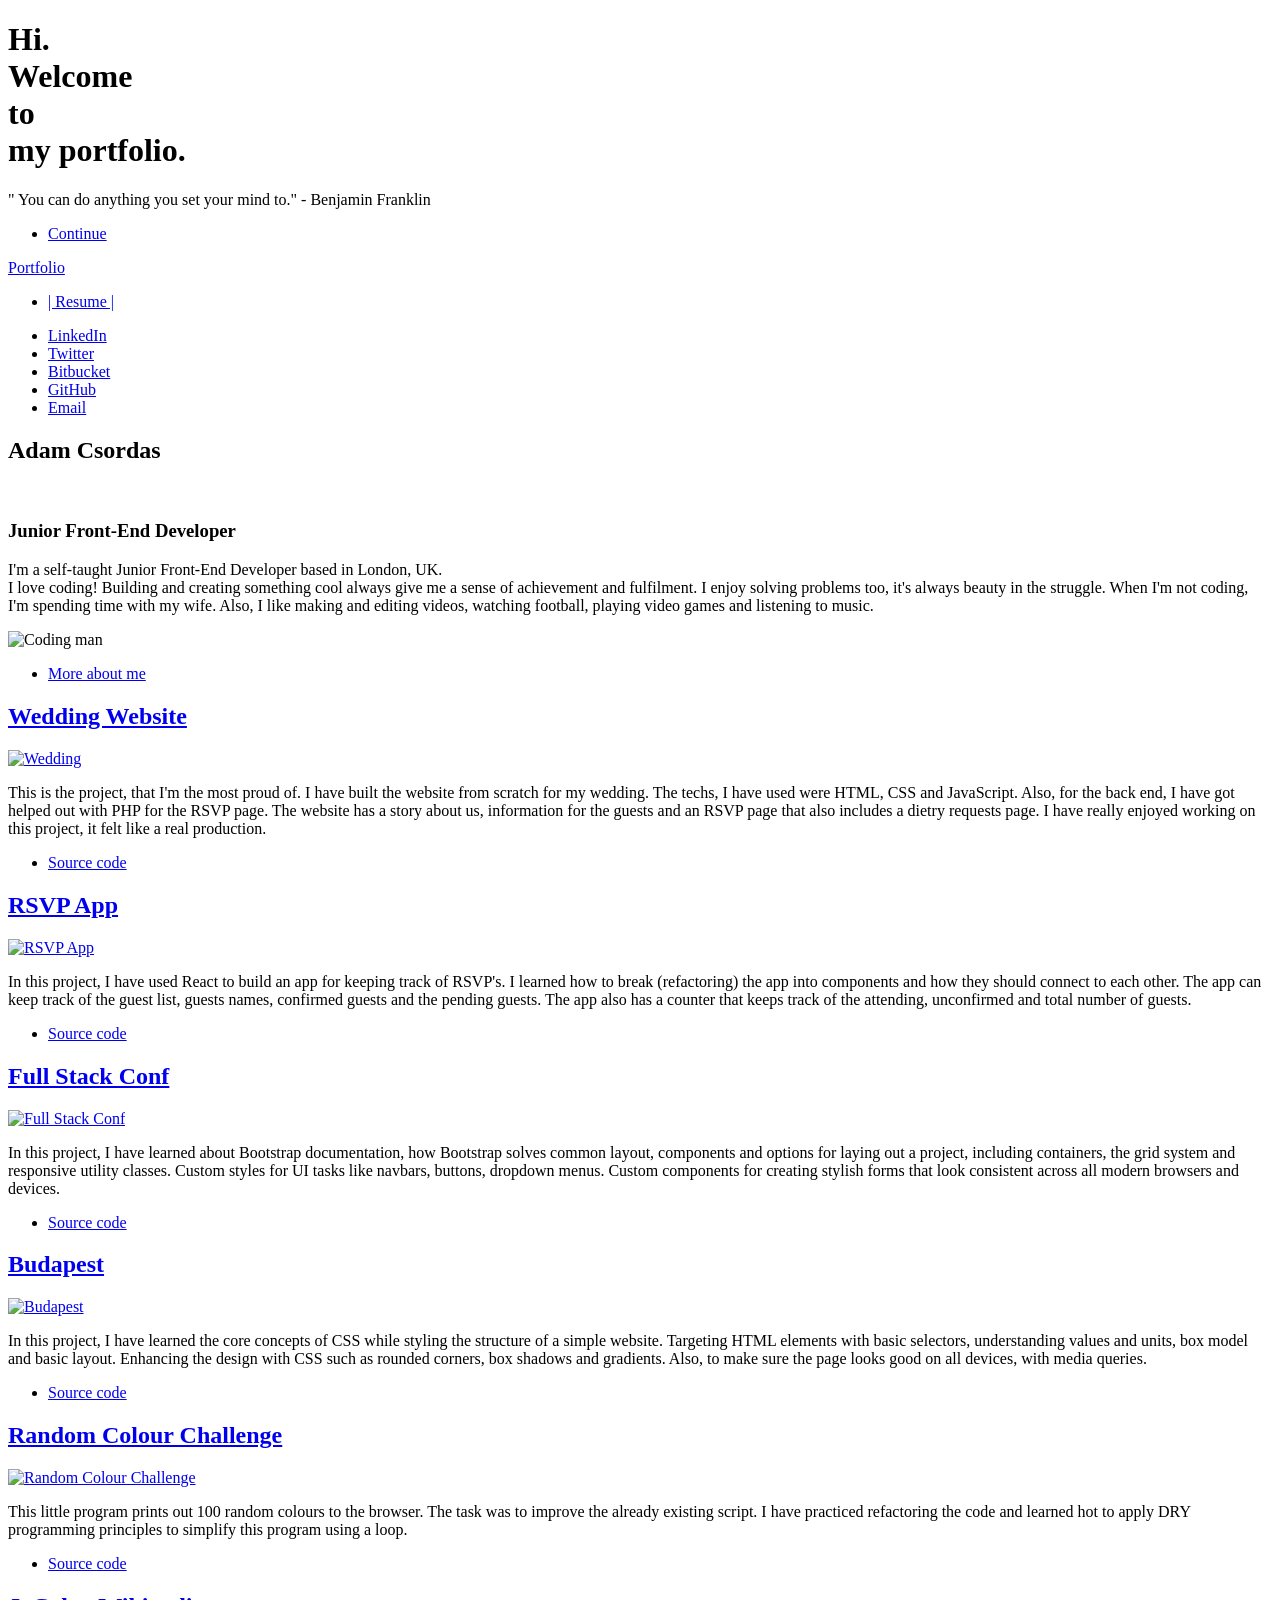
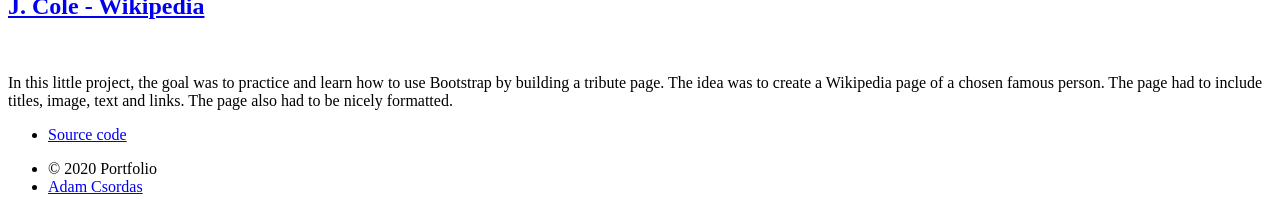
==== index.html @ e2b8212c "moving index.html from project folder to adam_portfolio" ====
<!DOCTYPE HTML>
<html>

<head>
	<title>Adam Csordas | Junior Front-End Developer</title>
	<meta charset="utf-8" />
	<meta name="viewport" content="width=device-width, initial-scale=1, user-scalable=no" />
	<link rel="stylesheet" href="assets/css/main.css" />
	<noscript>
		<link rel="stylesheet" href="assets/css/noscript.css" />
	</noscript>
</head>

<body class="is-preload">

	<!-- Wrapper -->
	<div id="wrapper" class="fade-in">

		<!-- Intro -->
		<div id="intro">
			<h1>Hi.<br>Welcome<br>to<br>my portfolio.</h1>
			<p>" You can do anything you set your mind to." - Benjamin Franklin</p>
			<ul class="actions">
				<li><a href="#header" class="button icon solid solo fa-arrow-down scrolly">Continue</a></li>
			</ul>
		</div>

		<!-- Header -->
		<header id="header">
			<a href="#major" class="logo">Portfolio</a>
		</header>

		<!-- Nav -->
		<nav id="nav">
			<ul class="links">
				<li class="active"><a href="https://drive.google.com/file/d/1hNByN18mlKdUFwlA4KWdGPTzCjH7SuzE/view?usp=sharing"
						target="_blank">| Resume |</a></li>
			</ul>
			<ul class="icons">
				<li><a href="https://www.linkedin.com/in/adam-csordas-307097142/" target="_blank"
						class="icon brands fa-linkedin"><span class="label">LinkedIn</span></a></li>
				<li><a href="https://twitter.com/AdamCsordas21" target="_blank" class="icon brands fa-twitter"><span
							class="label">Twitter</span></a></li>
				<li><a href="https://bitbucket.org/dashboard/repositories" target="_blank"
						class="icon brands fa-bitbucket"><span class="label">Bitbucket</span></a></li>
				<li><a href="https://github.com/AdamCsordas21" target="_blank" class="icon brands fa-github"><span
							class="label">GitHub</span></a></li>
				<li><a href="mailto:adamcsordas@hotmail.com" class="icon far fa-envelope"><span class="label">Email</span></a>
				</li>
			</ul>
		</nav>

		<!-- Main -->
		<div id="main">

			<!-- Featured Post -->
			<article class="post featured">
				<header id="major" class="major">
					<h2>Adam Csordas</h2><br />
					<h3>Junior Front-End Developer</h3>
					<p>I'm a self-taught Junior Front-End Developer based in London, UK.<br /> I love coding! Building and
						creating something cool always give me a sense of achievement
						and fulfilment. I enjoy solving problems too, it's always beauty in the struggle. When I'm not coding, I'm
						spending time with my wife.
						Also, I like making and editing videos, watching football, playing video games and listening to music.</p>
				</header>
				<img src="images/codingMan.jpeg" alt="Coding man" class="image main" /></a>
				<ul class="actions special">
					<li><a href="https://www.linkedin.com/in/adam-csordas-307097142/" target="_blank" class="button large">More
							about me</a></li>
				</ul>
			</article>

			<!-- Posts -->
			<section class="posts">
				<article>
					<header>
						<h2><a href="http://nelaandadam.com/index.html" target="_blank">Wedding Website</a></h2>
					</header>
					<a href="http://nelaandadam.com/index.html" target="_blank" class="image fit"><img src="images/wedding.jpg"
							alt="Wedding" /></a>
					<p>This is the project, that I'm the most proud of. I have built the website from scratch for my wedding. The
						techs, I have used were HTML, CSS and JavaScript. Also,
						for the back end, I have got helped out with PHP for the RSVP page. The website has a story about us,
						information for the guests and an RSVP page that also
						includes a dietry requests page. I have really enjoyed working on this project, it felt like a real
						production.
					</p>
					<ul class="actions special">
						<li><a href="https://bitbucket.org/AdamCsordas21/thewedding/src/master/" target="_blank"
								class="button">Source code</a></li>
					</ul>
				</article>
				<article>
					<header>
						<h2><a href="https://github.com/AdamCsordas21/RSVP" target="_blank">RSVP App</a></h2>
					</header>
					<a href="https://github.com/AdamCsordas21/RSVP" target="_blank" class="image fit"><img src="images/RSVP.jpg" alt="RSVP App" /></a>
					<p>In this project, I have used React to build an app for keeping track of RSVP's. I learned how to break
						(refactoring) the app into components and how
						they should connect to each other. The app can keep track of the guest list, guests names, confirmed guests
						and the pending guests.
						The app also has a counter that keeps track of the attending, unconfirmed and total number of guests.</p>
					<ul class="actions special">
						<li><a href="https://github.com/AdamCsordas21/RSVP" target="_blank" class="button">Source code</a></li>
					</ul>
				</article>
				<article>
					<header>
						<h2><a href="https://adamcsordas21.github.io/Full-Stack-Conf/" target="_blank">Full Stack Conf</a></h2>
					</header>
					<a href="https://adamcsordas21.github.io/Full-Stack-Conf/" target="_blank" class="image fit"><img
							src="images/FullStackConf.jpg" alt="Full Stack Conf" /></a>
					<p>In this project, I have learned about Bootstrap documentation, how Bootstrap solves common layout,
						components and options for laying out a project,
						including containers, the grid system and responsive utility classes. Custom styles for UI tasks like
						navbars, buttons, dropdown menus. Custom components
						for creating stylish forms that look consistent across all modern browsers and devices.</p>
					<ul class="actions special">
						<li><a href="https://github.com/AdamCsordas21/Full-Stack-Conf" target="_blank" class="button">Source
								code</a></li>
					</ul>
				</article>
				<article>
					<header>
						<h2><a href="https://adamcsordas21.github.io/Budapest/" target="_blank">Budapest</a></h2>
					</header>
					<a href="https://adamcsordas21.github.io/Budapest/" target="_blank" class="image fit"><img
							src="images/Budapest.jpg" alt="Budapest" /></a>
					<p>In this project, I have learned the core concepts of CSS while styling the structure of a simple website.
						Targeting HTML elements with basic selectors,
						understanding values and units, box model and basic layout. Enhancing the design with CSS such as rounded
						corners, box shadows and gradients. Also, to make
						sure the page looks good on all devices, with media queries.
					</p>
					<ul class="actions special">
						<li><a href="https://github.com/AdamCsordas21/Budapest" target="_blank" class="button">Source code</a></li>
					</ul>
				</article>
				<article>
					<header>
						<h2><a href="https://adamcsordas21.github.io/Random-Colour-Challenge/" target="_blank">Random Colour
								Challenge</a></h2>
					</header>
					<a href="https://adamcsordas21.github.io/Random-Colour-Challenge/" target="_blank" class="image fit"><img
							src="images/RandomColour.jpg" alt="Random Colour Challenge" /></a>
					<p>This little program prints out 100 random colours to the browser. The task was to improve the already
						existing script. I have practiced refactoring the code
						and learned hot to apply DRY programming principles to simplify this program using a loop.</p>
					<ul class="actions special">
						<li><a href="https://github.com/AdamCsordas21/Random-Colour-Challenge" target="_blank" class="button">Source
								code</a></li>
					</ul>
				</article>
				<article>
					<header>
						<h2><a href="https://adamcsordas21.github.io/JCole/" target="_blank">J. Cole - Wikipedia</a></h2>
					</header>
					<a href="https://adamcsordas21.github.io/JCole/" target="_blank" class="image fit"><img src="images/JCole.jpg"
							alt="" /></a>
					<p>In this little project, the goal was to practice and learn how to use Bootstrap by building a tribute page.
						The idea was to create a Wikipedia page of a chosen famous person. The page
						had to include titles, image, text and links. The page also had to be nicely formatted.</p>
					<ul class="actions special">
						<li><a href="https://github.com/AdamCsordas21/JCole" target="_blank" class="button">Source code</a></li>
					</ul>
				</article>
			</section>
		</div>

		<!-- Copyright -->
		<div id="copyright">
			<ul>
				<li>&copy; 2020 Portfolio</li>
				<li><a href="https://www.linkedin.com/in/adam-csordas-307097142/" target="_blank">Adam Csordas</a></li>
			</ul>
		</div>
	</div>

	<!-- Scripts -->
	<script src="assets/js/jquery.min.js"></script>
	<script src="assets/js/jquery.scrollex.min.js"></script>
	<script src="assets/js/jquery.scrolly.min.js"></script>
	<script src="assets/js/browser.min.js"></script>
	<script src="assets/js/breakpoints.min.js"></script>
	<script src="assets/js/util.js"></script>
	<script src="assets/js/main.js"></script>
</body>

</html>
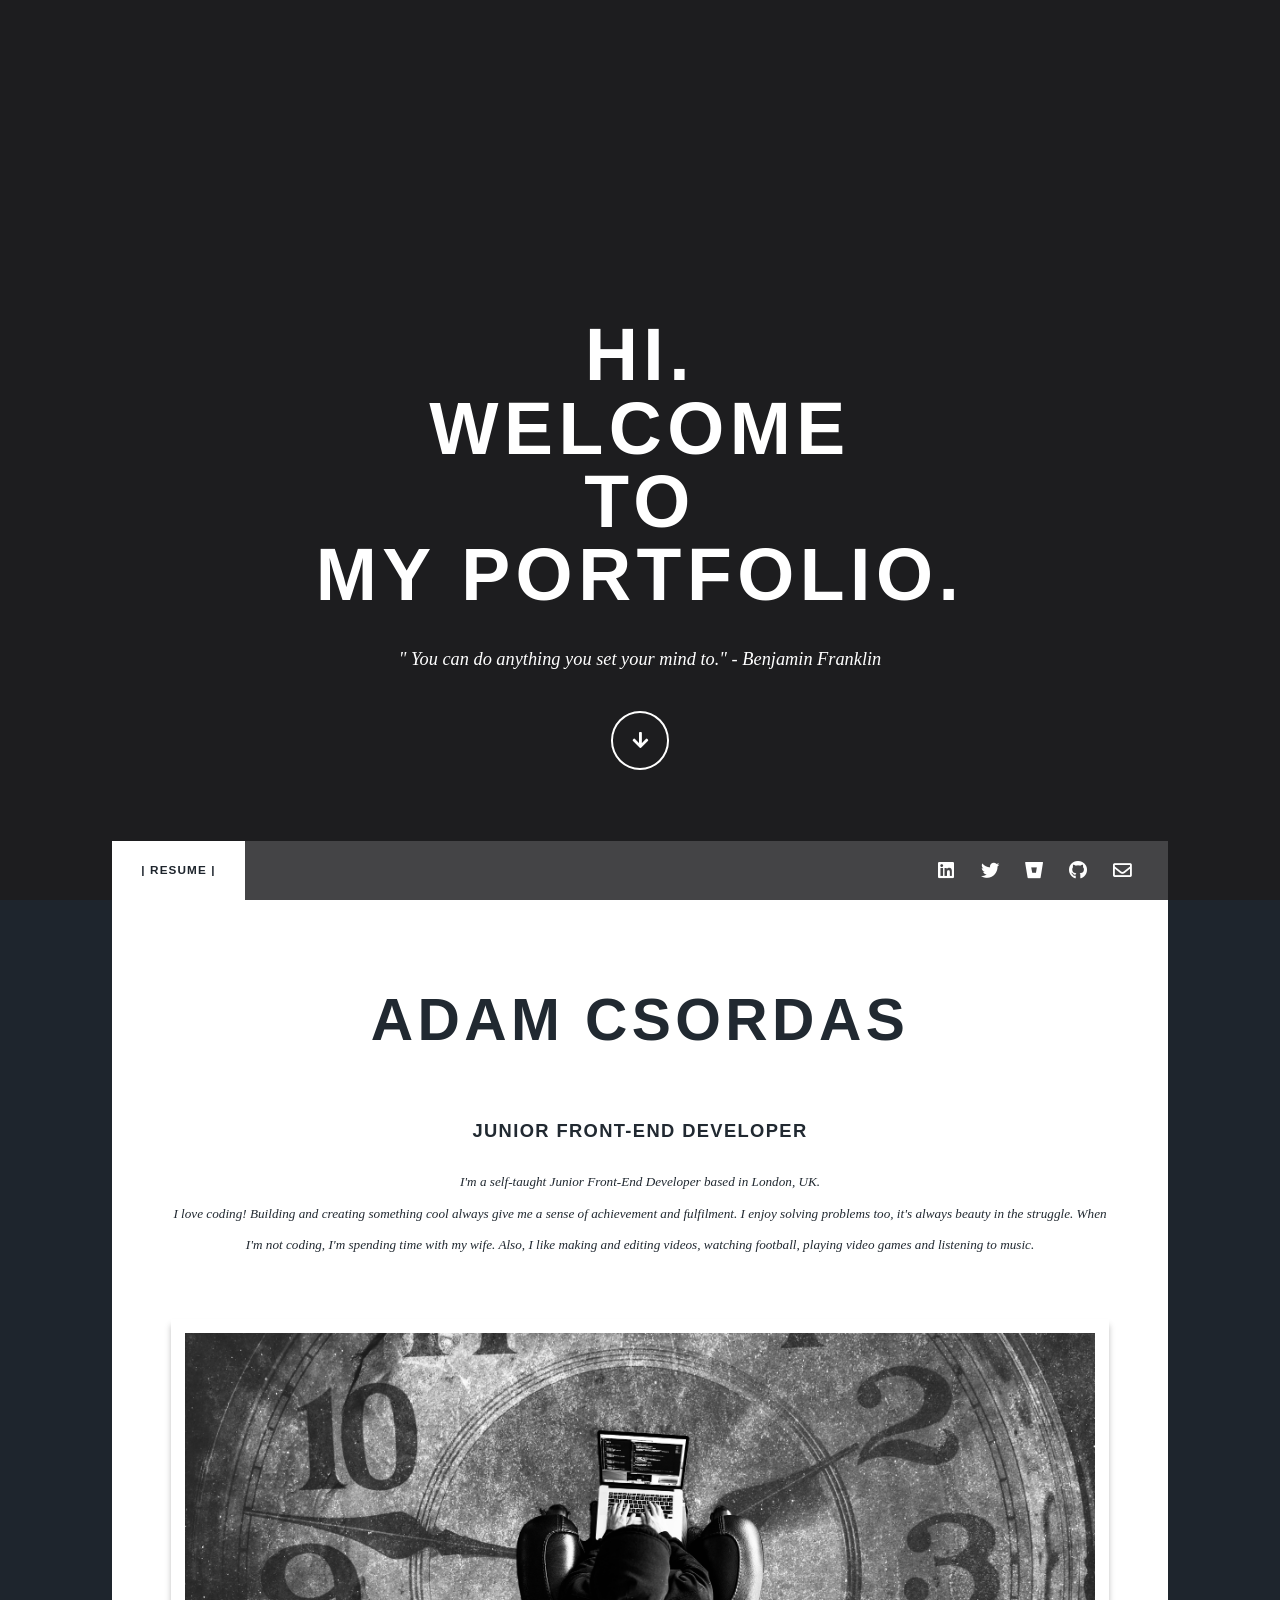
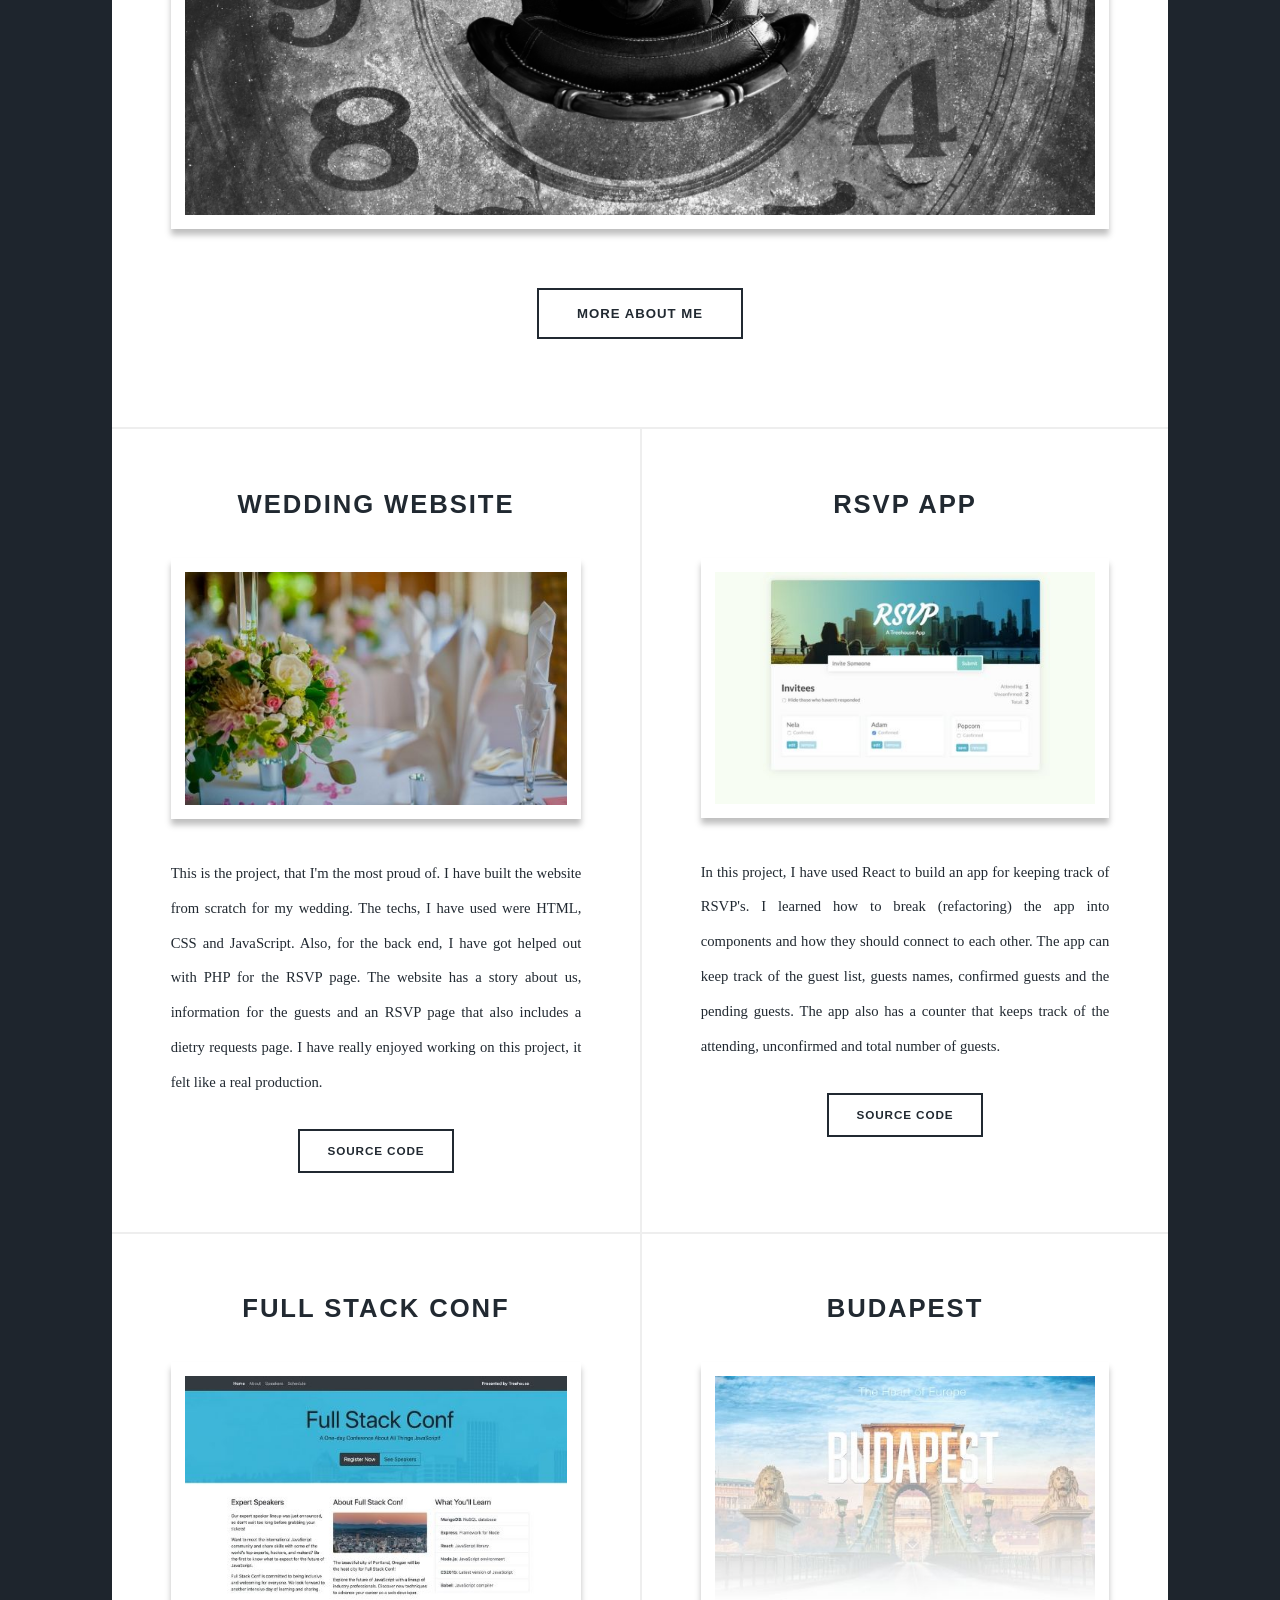
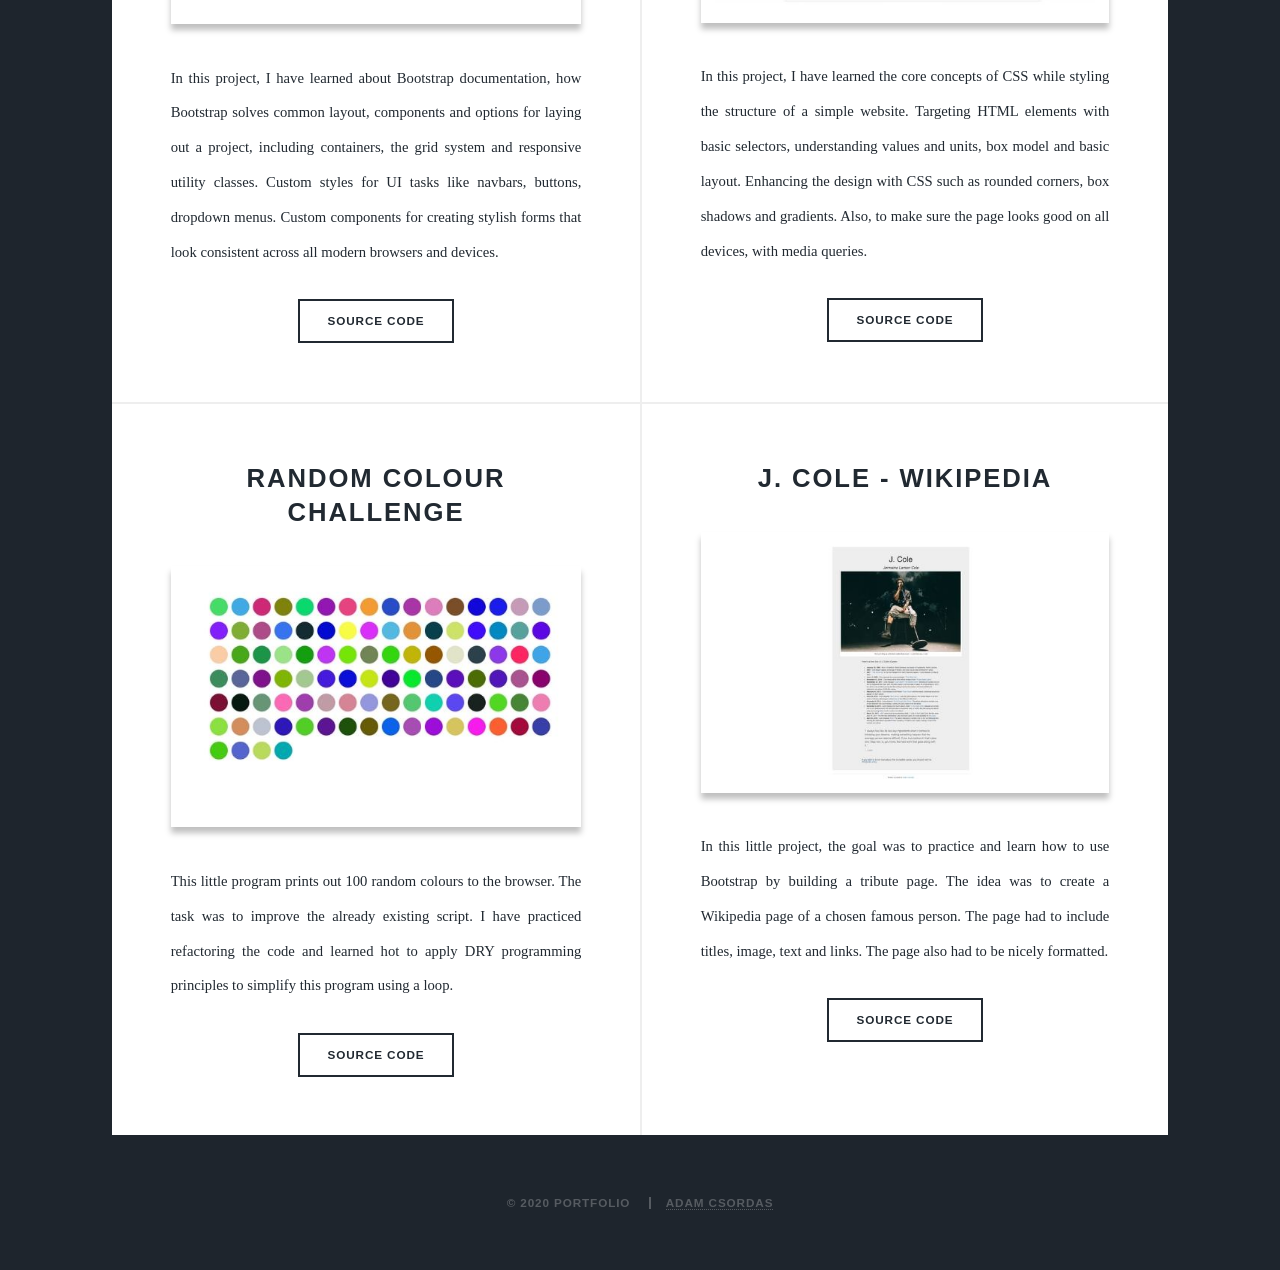
==== commit 8e0b4e24: "making changes to css, srcip and img src's" ====
--- a/index.html
+++ b/index.html
@@ -5,9 +5,9 @@
 	<title>Adam Csordas | Junior Front-End Developer</title>
 	<meta charset="utf-8" />
 	<meta name="viewport" content="width=device-width, initial-scale=1, user-scalable=no" />
-	<link rel="stylesheet" href="assets/css/main.css" />
+	<link rel="stylesheet" href="project/assets/css/main.css" />
 	<noscript>
-		<link rel="stylesheet" href="assets/css/noscript.css" />
+		<link rel="stylesheet" href="project/assets/css/noscript.css" />
 	</noscript>
 </head>
 
@@ -64,7 +64,7 @@
 						spending time with my wife.
 						Also, I like making and editing videos, watching football, playing video games and listening to music.</p>
 				</header>
-				<img src="images/codingMan.jpeg" alt="Coding man" class="image main" /></a>
+				<img src="project/images/codingMan.jpeg" alt="Coding man" class="image main" /></a>
 				<ul class="actions special">
 					<li><a href="https://www.linkedin.com/in/adam-csordas-307097142/" target="_blank" class="button large">More
 							about me</a></li>
@@ -77,7 +77,7 @@
 					<header>
 						<h2><a href="http://nelaandadam.com/index.html" target="_blank">Wedding Website</a></h2>
 					</header>
-					<a href="http://nelaandadam.com/index.html" target="_blank" class="image fit"><img src="images/wedding.jpg"
+					<a href="http://nelaandadam.com/index.html" target="_blank" class="image fit"><img src="project/images/wedding.jpg"
 							alt="Wedding" /></a>
 					<p>This is the project, that I'm the most proud of. I have built the website from scratch for my wedding. The
 						techs, I have used were HTML, CSS and JavaScript. Also,
@@ -95,7 +95,7 @@
 					<header>
 						<h2><a href="https://github.com/AdamCsordas21/RSVP" target="_blank">RSVP App</a></h2>
 					</header>
-					<a href="https://github.com/AdamCsordas21/RSVP" target="_blank" class="image fit"><img src="images/RSVP.jpg" alt="RSVP App" /></a>
+					<a href="https://github.com/AdamCsordas21/RSVP" target="_blank" class="image fit"><img src="project/images/RSVP.jpg" alt="RSVP App" /></a>
 					<p>In this project, I have used React to build an app for keeping track of RSVP's. I learned how to break
 						(refactoring) the app into components and how
 						they should connect to each other. The app can keep track of the guest list, guests names, confirmed guests
@@ -110,7 +110,7 @@
 						<h2><a href="https://adamcsordas21.github.io/Full-Stack-Conf/" target="_blank">Full Stack Conf</a></h2>
 					</header>
 					<a href="https://adamcsordas21.github.io/Full-Stack-Conf/" target="_blank" class="image fit"><img
-							src="images/FullStackConf.jpg" alt="Full Stack Conf" /></a>
+							src="project/images/FullStackConf.jpg" alt="Full Stack Conf" /></a>
 					<p>In this project, I have learned about Bootstrap documentation, how Bootstrap solves common layout,
 						components and options for laying out a project,
 						including containers, the grid system and responsive utility classes. Custom styles for UI tasks like
@@ -126,7 +126,7 @@
 						<h2><a href="https://adamcsordas21.github.io/Budapest/" target="_blank">Budapest</a></h2>
 					</header>
 					<a href="https://adamcsordas21.github.io/Budapest/" target="_blank" class="image fit"><img
-							src="images/Budapest.jpg" alt="Budapest" /></a>
+							src="project/images/Budapest.jpg" alt="Budapest" /></a>
 					<p>In this project, I have learned the core concepts of CSS while styling the structure of a simple website.
 						Targeting HTML elements with basic selectors,
 						understanding values and units, box model and basic layout. Enhancing the design with CSS such as rounded
@@ -143,7 +143,7 @@
 								Challenge</a></h2>
 					</header>
 					<a href="https://adamcsordas21.github.io/Random-Colour-Challenge/" target="_blank" class="image fit"><img
-							src="images/RandomColour.jpg" alt="Random Colour Challenge" /></a>
+							src="project/images/RandomColour.jpg" alt="Random Colour Challenge" /></a>
 					<p>This little program prints out 100 random colours to the browser. The task was to improve the already
 						existing script. I have practiced refactoring the code
 						and learned hot to apply DRY programming principles to simplify this program using a loop.</p>
@@ -156,8 +156,8 @@
 					<header>
 						<h2><a href="https://adamcsordas21.github.io/JCole/" target="_blank">J. Cole - Wikipedia</a></h2>
 					</header>
-					<a href="https://adamcsordas21.github.io/JCole/" target="_blank" class="image fit"><img src="images/JCole.jpg"
-							alt="" /></a>
+					<a href="https://adamcsordas21.github.io/JCole/" target="_blank" class="image fit"><img src="project/images/JCole.jpg"
+							alt="J Cole" /></a>
 					<p>In this little project, the goal was to practice and learn how to use Bootstrap by building a tribute page.
 						The idea was to create a Wikipedia page of a chosen famous person. The page
 						had to include titles, image, text and links. The page also had to be nicely formatted.</p>
@@ -178,13 +178,13 @@
 	</div>
 
 	<!-- Scripts -->
-	<script src="assets/js/jquery.min.js"></script>
-	<script src="assets/js/jquery.scrollex.min.js"></script>
-	<script src="assets/js/jquery.scrolly.min.js"></script>
-	<script src="assets/js/browser.min.js"></script>
-	<script src="assets/js/breakpoints.min.js"></script>
-	<script src="assets/js/util.js"></script>
-	<script src="assets/js/main.js"></script>
+	<script src="project/assets/js/jquery.min.js"></script>
+	<script src="project/assets/js/jquery.scrollex.min.js"></script>
+	<script src="project/assets/js/jquery.scrolly.min.js"></script>
+	<script src="project/assets/js/browser.min.js"></script>
+	<script src="project/assets/js/breakpoints.min.js"></script>
+	<script src="project/assets/js/util.js"></script>
+	<script src="project/assets/js/main.js"></script>
 </body>
 
 </html>
--- a/project/assets/css/main.css
+++ b/project/assets/css/main.css
@@ -0,0 +1,4684 @@
+@import url(fontawesome-all.min.css);
+@import url("https://fonts.googleapis.com/css?family=Merriweather:300,700,300italic,700italic|Source+Sans+Pro:900");
+
+html, body, div, span, applet, object,
+iframe, h1, h2, h3, h4, h5, h6, p, blockquote,
+pre, a, abbr, acronym, address, big, cite,
+code, del, dfn, em, img, ins, kbd, q, s, samp,
+small, strike, strong, sub, sup, tt, var, b,
+u, i, center, dl, dt, dd, ol, ul, li, fieldset,
+form, label, legend, table, caption, tbody,
+tfoot, thead, tr, th, td, article, aside,
+canvas, details, embed, figure, figcaption,
+footer, header, hgroup, menu, nav, output, ruby,
+section, summary, time, mark, audio, video {
+	margin: 0;
+	padding: 0;
+	border: 0;
+	font-size: 100%;
+	font: inherit;
+	vertical-align: baseline;}
+
+article, aside, details, figcaption, figure,
+footer, header, hgroup, menu, nav, section {
+	display: block;}
+
+body {
+	line-height: 1;
+}
+
+ol, ul {
+	list-style: none;
+}
+
+blockquote, q {
+	quotes: none;
+}
+
+	blockquote:before, blockquote:after, q:before, q:after {
+		content: '';
+		content: none;
+	}
+
+table {
+	border-collapse: collapse;
+	border-spacing: 0;
+}
+
+body {
+	-webkit-text-size-adjust: none;
+}
+
+mark {
+	background-color: transparent;
+	color: inherit;
+}
+
+input::-moz-focus-inner {
+	border: 0;
+	padding: 0;
+}
+
+input, select, textarea {
+	-moz-appearance: none;
+	-webkit-appearance: none;
+	-ms-appearance: none;
+	appearance: none;
+}
+
+/* Basic */
+
+	@-ms-viewport {
+		width: device-width;
+	}
+
+	body {
+		-ms-overflow-style: scrollbar;
+	}
+
+	@media screen and (max-width: 480px) {
+
+		html, body {
+			min-width: 320px;
+		}
+
+	}
+
+	html {
+		box-sizing: border-box;
+	}
+
+	*, *:before, *:after {
+		box-sizing: inherit;
+	}
+
+	body {
+		background-color: #1e252d;
+	}
+
+		body.is-preload *, body.is-preload *:before, body.is-preload *:after {
+			-moz-animation: none !important;
+			-webkit-animation: none !important;
+			-ms-animation: none !important;
+			animation: none !important;
+			-moz-transition: none !important;
+			-webkit-transition: none !important;
+			-ms-transition: none !important;
+			transition: none !important;
+		}
+
+/* Type */
+
+	html {
+		font-size: 16pt;
+	}
+
+		@media screen and (max-width: 1680px) {
+
+			html {
+				font-size: 12pt;
+			}
+
+		}
+
+		@media screen and (max-width: 1280px) {
+
+			html {
+				font-size: 11pt;
+			}
+
+		}
+
+		@media screen and (max-width: 360px) {
+
+			html {
+				font-size: 10pt;
+			}
+
+		}
+
+	body {
+		color: #212931;
+	}
+
+	body, input, select, textarea {
+		font-family: "Merriweather", Georgia, serif;
+		font-weight: 300;
+		font-size: 1rem;
+		line-height: 2.375;
+	}
+
+	a {
+		-moz-transition: color 0.2s ease-in-out, background-color 0.2s ease-in-out, border-color 0.2s ease-in-out, box-shadow 0.2s ease-in-out;
+		-webkit-transition: color 0.2s ease-in-out, background-color 0.2s ease-in-out, border-color 0.2s ease-in-out, box-shadow 0.2s ease-in-out;
+		-ms-transition: color 0.2s ease-in-out, background-color 0.2s ease-in-out, border-color 0.2s ease-in-out, box-shadow 0.2s ease-in-out;
+		transition: color 0.2s ease-in-out, background-color 0.2s ease-in-out, border-color 0.2s ease-in-out, box-shadow 0.2s ease-in-out;
+		border-bottom: dotted 1px;
+		text-decoration: none;
+	}
+
+		a:hover {
+			border-bottom-color: transparent;
+		}
+
+	strong, b {
+		font-weight: 600;
+	}
+
+	em, i {
+		font-style: italic;
+	}
+
+	p {
+		font-family: Georgia, 'Times New Roman', Times, serif;
+		text-align: justify;
+		margin: 0 0 2rem 0;
+	}
+
+	h1, h2, h3, h4, h5, h6 {
+		font-family: "Source Sans Pro", Helvetica, sans-serif;
+		font-weight: 900;
+		line-height: 1.5;
+		letter-spacing: 0.075em;
+		text-transform: uppercase;
+		margin: 0 0 1rem 0;
+	}
+
+		h1 a, h2 a, h3 a, h4 a, h5 a, h6 a {
+			border-bottom: 0;
+			color: inherit;
+			text-decoration: none;
+		}
+
+	h1 {
+		font-size: 4rem;
+		line-height: 1.1;
+		margin: 0 0 2rem 0;
+	}
+
+	h2 {
+		font-size: 1.75rem;
+		line-height: 1.3;
+		margin: 0 0 1.5rem 0;
+	}
+
+	h3 {
+		font-size: 1.25rem;
+		margin: 0 0 1.5rem 0;
+	}
+
+	h4 {
+		font-size: 1rem;
+	}
+
+	h5 {
+		font-size: 0.9rem;
+	}
+
+	h6 {
+		font-size: 0.8rem;
+	}
+
+	sub {
+		font-size: 0.8rem;
+		position: relative;
+		top: 0.5rem;
+	}
+
+	sup {
+		font-size: 0.8rem;
+		position: relative;
+		top: -0.5rem;
+	}
+
+	blockquote {
+		border-left: solid 4px;
+		font-style: italic;
+		margin: 0 0 2rem 0;
+		padding: 0.5rem 0 0.5rem 2rem;
+	}
+
+	code {
+		border: solid 2px;
+		font-family: "Courier New", monospace;
+		font-size: 0.9rem;
+		margin: 0 0.25rem;
+		padding: 0.25rem 0.65rem;
+	}
+
+	pre {
+		-webkit-overflow-scrolling: touch;
+		font-family: "Courier New", monospace;
+		font-size: 0.9rem;
+		margin: 0 0 2rem 0;
+	}
+
+		pre code {
+			display: block;
+			line-height: 1.75;
+			padding: 1rem 1.5rem;
+			overflow-x: auto;
+		}
+
+	hr {
+		border: 0;
+		border-bottom: solid 2px;
+		margin: 3rem 0;
+	}
+
+		hr.major {
+			margin: 5rem 0;
+		}
+
+	.align-left {
+		text-align: left;
+	}
+
+	.align-center {
+		text-align: center;
+	}
+
+	.align-right {
+		text-align: right;
+	}
+
+	input, select, textarea {
+		color: #212931;
+	}
+
+	a {
+		color: #212931;
+		border-bottom-color: rgba(33, 41, 49, 0.5);
+	}
+
+		a:hover {
+			border-bottom-color: transparent;
+			color: #18bfef !important;
+		}
+
+	strong, b {
+		color: #212931;
+	}
+
+	h1, h2, h3, h4, h5, h6 {
+		color: #212931;
+	}
+
+	blockquote {
+		border-left-color: #eeeeee;
+	}
+
+	code {
+		background: rgba(220, 220, 220, 0.25);
+		border-color: #eeeeee;
+	}
+
+	hr {
+		border-bottom-color: #eeeeee;
+	}
+
+/* Row */
+
+	.row {
+		display: flex;
+		flex-wrap: wrap;
+		box-sizing: border-box;
+		align-items: stretch;
+	}
+
+		.row > * {
+			box-sizing: border-box;
+		}
+
+		.row.gtr-uniform > * > :last-child {
+			margin-bottom: 0;
+		}
+
+		.row.aln-left {
+			justify-content: flex-start;
+		}
+
+		.row.aln-center {
+			justify-content: center;
+		}
+
+		.row.aln-right {
+			justify-content: flex-end;
+		}
+
+		.row.aln-top {
+			align-items: flex-start;
+		}
+
+		.row.aln-middle {
+			align-items: center;
+		}
+
+		.row.aln-bottom {
+			align-items: flex-end;
+		}
+
+		.row > .imp {
+			order: -1;
+		}
+
+		.row > .col-1 {
+			width: 8.33333%;
+		}
+
+		.row > .off-1 {
+			margin-left: 8.33333%;
+		}
+
+		.row > .col-2 {
+			width: 16.66667%;
+		}
+
+		.row > .off-2 {
+			margin-left: 16.66667%;
+		}
+
+		.row > .col-3 {
+			width: 25%;
+		}
+
+		.row > .off-3 {
+			margin-left: 25%;
+		}
+
+		.row > .col-4 {
+			width: 33.33333%;
+		}
+
+		.row > .off-4 {
+			margin-left: 33.33333%;
+		}
+
+		.row > .col-5 {
+			width: 41.66667%;
+		}
+
+		.row > .off-5 {
+			margin-left: 41.66667%;
+		}
+
+		.row > .col-6 {
+			width: 50%;
+		}
+
+		.row > .off-6 {
+			margin-left: 50%;
+		}
+
+		.row > .col-7 {
+			width: 58.33333%;
+		}
+
+		.row > .off-7 {
+			margin-left: 58.33333%;
+		}
+
+		.row > .col-8 {
+			width: 66.66667%;
+		}
+
+		.row > .off-8 {
+			margin-left: 66.66667%;
+		}
+
+		.row > .col-9 {
+			width: 75%;
+		}
+
+		.row > .off-9 {
+			margin-left: 75%;
+		}
+
+		.row > .col-10 {
+			width: 83.33333%;
+		}
+
+		.row > .off-10 {
+			margin-left: 83.33333%;
+		}
+
+		.row > .col-11 {
+			width: 91.66667%;
+		}
+
+		.row > .off-11 {
+			margin-left: 91.66667%;
+		}
+
+		.row > .col-12 {
+			width: 100%;
+		}
+
+		.row > .off-12 {
+			margin-left: 100%;
+		}
+
+		.row.gtr-0 {
+			margin-top: 0;
+			margin-left: 0rem;
+		}
+
+			.row.gtr-0 > * {
+				padding: 0 0 0 0rem;
+			}
+
+			.row.gtr-0.gtr-uniform {
+				margin-top: 0rem;
+			}
+
+				.row.gtr-0.gtr-uniform > * {
+					padding-top: 0rem;
+				}
+
+		.row.gtr-25 {
+			margin-top: 0;
+			margin-left: -0.375rem;
+		}
+
+			.row.gtr-25 > * {
+				padding: 0 0 0 0.375rem;
+			}
+
+			.row.gtr-25.gtr-uniform {
+				margin-top: -0.375rem;
+			}
+
+				.row.gtr-25.gtr-uniform > * {
+					padding-top: 0.375rem;
+				}
+
+		.row.gtr-50 {
+			margin-top: 0;
+			margin-left: -0.75rem;
+		}
+
+			.row.gtr-50 > * {
+				padding: 0 0 0 0.75rem;
+			}
+
+			.row.gtr-50.gtr-uniform {
+				margin-top: -0.75rem;
+			}
+
+				.row.gtr-50.gtr-uniform > * {
+					padding-top: 0.75rem;
+				}
+
+		.row {
+			margin-top: 0;
+			margin-left: -1.5rem;
+		}
+
+			.row > * {
+				padding: 0 0 0 1.5rem;
+			}
+
+			.row.gtr-uniform {
+				margin-top: -1.5rem;
+			}
+
+				.row.gtr-uniform > * {
+					padding-top: 1.5rem;
+				}
+
+		.row.gtr-150 {
+			margin-top: 0;
+			margin-left: -2.25rem;
+		}
+
+			.row.gtr-150 > * {
+				padding: 0 0 0 2.25rem;
+			}
+
+			.row.gtr-150.gtr-uniform {
+				margin-top: -2.25rem;
+			}
+
+				.row.gtr-150.gtr-uniform > * {
+					padding-top: 2.25rem;
+				}
+
+		.row.gtr-200 {
+			margin-top: 0;
+			margin-left: -3rem;
+		}
+
+			.row.gtr-200 > * {
+				padding: 0 0 0 3rem;
+			}
+
+			.row.gtr-200.gtr-uniform {
+				margin-top: -3rem;
+			}
+
+				.row.gtr-200.gtr-uniform > * {
+					padding-top: 3rem;
+				}
+
+		@media screen and (max-width: 1680px) {
+
+			.row {
+				display: flex;
+				flex-wrap: wrap;
+				box-sizing: border-box;
+				align-items: stretch;
+			}
+
+				.row > * {
+					box-sizing: border-box;
+				}
+
+				.row.gtr-uniform > * > :last-child {
+					margin-bottom: 0;
+				}
+
+				.row.aln-left {
+					justify-content: flex-start;
+				}
+
+				.row.aln-center {
+					justify-content: center;
+				}
+
+				.row.aln-right {
+					justify-content: flex-end;
+				}
+
+				.row.aln-top {
+					align-items: flex-start;
+				}
+
+				.row.aln-middle {
+					align-items: center;
+				}
+
+				.row.aln-bottom {
+					align-items: flex-end;
+				}
+
+				.row > .imp-xlarge {
+					order: -1;
+				}
+
+				.row > .col-1-xlarge {
+					width: 8.33333%;
+				}
+
+				.row > .off-1-xlarge {
+					margin-left: 8.33333%;
+				}
+
+				.row > .col-2-xlarge {
+					width: 16.66667%;
+				}
+
+				.row > .off-2-xlarge {
+					margin-left: 16.66667%;
+				}
+
+				.row > .col-3-xlarge {
+					width: 25%;
+				}
+
+				.row > .off-3-xlarge {
+					margin-left: 25%;
+				}
+
+				.row > .col-4-xlarge {
+					width: 33.33333%;
+				}
+
+				.row > .off-4-xlarge {
+					margin-left: 33.33333%;
+				}
+
+				.row > .col-5-xlarge {
+					width: 41.66667%;
+				}
+
+				.row > .off-5-xlarge {
+					margin-left: 41.66667%;
+				}
+
+				.row > .col-6-xlarge {
+					width: 50%;
+				}
+
+				.row > .off-6-xlarge {
+					margin-left: 50%;
+				}
+
+				.row > .col-7-xlarge {
+					width: 58.33333%;
+				}
+
+				.row > .off-7-xlarge {
+					margin-left: 58.33333%;
+				}
+
+				.row > .col-8-xlarge {
+					width: 66.66667%;
+				}
+
+				.row > .off-8-xlarge {
+					margin-left: 66.66667%;
+				}
+
+				.row > .col-9-xlarge {
+					width: 75%;
+				}
+
+				.row > .off-9-xlarge {
+					margin-left: 75%;
+				}
+
+				.row > .col-10-xlarge {
+					width: 83.33333%;
+				}
+
+				.row > .off-10-xlarge {
+					margin-left: 83.33333%;
+				}
+
+				.row > .col-11-xlarge {
+					width: 91.66667%;
+				}
+
+				.row > .off-11-xlarge {
+					margin-left: 91.66667%;
+				}
+
+				.row > .col-12-xlarge {
+					width: 100%;
+				}
+
+				.row > .off-12-xlarge {
+					margin-left: 100%;
+				}
+
+				.row.gtr-0 {
+					margin-top: 0;
+					margin-left: 0rem;
+				}
+
+					.row.gtr-0 > * {
+						padding: 0 0 0 0rem;
+					}
+
+					.row.gtr-0.gtr-uniform {
+						margin-top: 0rem;
+					}
+
+						.row.gtr-0.gtr-uniform > * {
+							padding-top: 0rem;
+						}
+
+				.row.gtr-25 {
+					margin-top: 0;
+					margin-left: -0.375rem;
+				}
+
+					.row.gtr-25 > * {
+						padding: 0 0 0 0.375rem;
+					}
+
+					.row.gtr-25.gtr-uniform {
+						margin-top: -0.375rem;
+					}
+
+						.row.gtr-25.gtr-uniform > * {
+							padding-top: 0.375rem;
+						}
+
+				.row.gtr-50 {
+					margin-top: 0;
+					margin-left: -0.75rem;
+				}
+
+					.row.gtr-50 > * {
+						padding: 0 0 0 0.75rem;
+					}
+
+					.row.gtr-50.gtr-uniform {
+						margin-top: -0.75rem;
+					}
+
+						.row.gtr-50.gtr-uniform > * {
+							padding-top: 0.75rem;
+						}
+
+				.row {
+					margin-top: 0;
+					margin-left: -1.5rem;
+				}
+
+					.row > * {
+						padding: 0 0 0 1.5rem;
+					}
+
+					.row.gtr-uniform {
+						margin-top: -1.5rem;
+					}
+
+						.row.gtr-uniform > * {
+							padding-top: 1.5rem;
+						}
+
+				.row.gtr-150 {
+					margin-top: 0;
+					margin-left: -2.25rem;
+				}
+
+					.row.gtr-150 > * {
+						padding: 0 0 0 2.25rem;
+					}
+
+					.row.gtr-150.gtr-uniform {
+						margin-top: -2.25rem;
+					}
+
+						.row.gtr-150.gtr-uniform > * {
+							padding-top: 2.25rem;
+						}
+
+				.row.gtr-200 {
+					margin-top: 0;
+					margin-left: -3rem;
+				}
+
+					.row.gtr-200 > * {
+						padding: 0 0 0 3rem;
+					}
+
+					.row.gtr-200.gtr-uniform {
+						margin-top: -3rem;
+					}
+
+						.row.gtr-200.gtr-uniform > * {
+							padding-top: 3rem;
+						}
+
+		}
+
+		@media screen and (max-width: 1280px) {
+
+			.row {
+				display: flex;
+				flex-wrap: wrap;
+				box-sizing: border-box;
+				align-items: stretch;
+			}
+
+				.row > * {
+					box-sizing: border-box;
+				}
+
+				.row.gtr-uniform > * > :last-child {
+					margin-bottom: 0;
+				}
+
+				.row.aln-left {
+					justify-content: flex-start;
+				}
+
+				.row.aln-center {
+					justify-content: center;
+				}
+
+				.row.aln-right {
+					justify-content: flex-end;
+				}
+
+				.row.aln-top {
+					align-items: flex-start;
+				}
+
+				.row.aln-middle {
+					align-items: center;
+				}
+
+				.row.aln-bottom {
+					align-items: flex-end;
+				}
+
+				.row > .imp-large {
+					order: -1;
+				}
+
+				.row > .col-1-large {
+					width: 8.33333%;
+				}
+
+				.row > .off-1-large {
+					margin-left: 8.33333%;
+				}
+
+				.row > .col-2-large {
+					width: 16.66667%;
+				}
+
+				.row > .off-2-large {
+					margin-left: 16.66667%;
+				}
+
+				.row > .col-3-large {
+					width: 25%;
+				}
+
+				.row > .off-3-large {
+					margin-left: 25%;
+				}
+
+				.row > .col-4-large {
+					width: 33.33333%;
+				}
+
+				.row > .off-4-large {
+					margin-left: 33.33333%;
+				}
+
+				.row > .col-5-large {
+					width: 41.66667%;
+				}
+
+				.row > .off-5-large {
+					margin-left: 41.66667%;
+				}
+
+				.row > .col-6-large {
+					width: 50%;
+				}
+
+				.row > .off-6-large {
+					margin-left: 50%;
+				}
+
+				.row > .col-7-large {
+					width: 58.33333%;
+				}
+
+				.row > .off-7-large {
+					margin-left: 58.33333%;
+				}
+
+				.row > .col-8-large {
+					width: 66.66667%;
+				}
+
+				.row > .off-8-large {
+					margin-left: 66.66667%;
+				}
+
+				.row > .col-9-large {
+					width: 75%;
+				}
+
+				.row > .off-9-large {
+					margin-left: 75%;
+				}
+
+				.row > .col-10-large {
+					width: 83.33333%;
+				}
+
+				.row > .off-10-large {
+					margin-left: 83.33333%;
+				}
+
+				.row > .col-11-large {
+					width: 91.66667%;
+				}
+
+				.row > .off-11-large {
+					margin-left: 91.66667%;
+				}
+
+				.row > .col-12-large {
+					width: 100%;
+				}
+
+				.row > .off-12-large {
+					margin-left: 100%;
+				}
+
+				.row.gtr-0 {
+					margin-top: 0;
+					margin-left: 0rem;
+				}
+
+					.row.gtr-0 > * {
+						padding: 0 0 0 0rem;
+					}
+
+					.row.gtr-0.gtr-uniform {
+						margin-top: 0rem;
+					}
+
+						.row.gtr-0.gtr-uniform > * {
+							padding-top: 0rem;
+						}
+
+				.row.gtr-25 {
+					margin-top: 0;
+					margin-left: -0.375rem;
+				}
+
+					.row.gtr-25 > * {
+						padding: 0 0 0 0.375rem;
+					}
+
+					.row.gtr-25.gtr-uniform {
+						margin-top: -0.375rem;
+					}
+
+						.row.gtr-25.gtr-uniform > * {
+							padding-top: 0.375rem;
+						}
+
+				.row.gtr-50 {
+					margin-top: 0;
+					margin-left: -0.75rem;
+				}
+
+					.row.gtr-50 > * {
+						padding: 0 0 0 0.75rem;
+					}
+
+					.row.gtr-50.gtr-uniform {
+						margin-top: -0.75rem;
+					}
+
+						.row.gtr-50.gtr-uniform > * {
+							padding-top: 0.75rem;
+						}
+
+				.row {
+					margin-top: 0;
+					margin-left: -1.5rem;
+				}
+
+					.row > * {
+						padding: 0 0 0 1.5rem;
+					}
+
+					.row.gtr-uniform {
+						margin-top: -1.5rem;
+					}
+
+						.row.gtr-uniform > * {
+							padding-top: 1.5rem;
+						}
+
+				.row.gtr-150 {
+					margin-top: 0;
+					margin-left: -2.25rem;
+				}
+
+					.row.gtr-150 > * {
+						padding: 0 0 0 2.25rem;
+					}
+
+					.row.gtr-150.gtr-uniform {
+						margin-top: -2.25rem;
+					}
+
+						.row.gtr-150.gtr-uniform > * {
+							padding-top: 2.25rem;
+						}
+
+				.row.gtr-200 {
+					margin-top: 0;
+					margin-left: -3rem;
+				}
+
+					.row.gtr-200 > * {
+						padding: 0 0 0 3rem;
+					}
+
+					.row.gtr-200.gtr-uniform {
+						margin-top: -3rem;
+					}
+
+						.row.gtr-200.gtr-uniform > * {
+							padding-top: 3rem;
+						}
+
+		}
+
+		@media screen and (max-width: 980px) {
+
+			.row {
+				display: flex;
+				flex-wrap: wrap;
+				box-sizing: border-box;
+				align-items: stretch;
+			}
+
+				.row > * {
+					box-sizing: border-box;
+				}
+
+				.row.gtr-uniform > * > :last-child {
+					margin-bottom: 0;
+				}
+
+				.row.aln-left {
+					justify-content: flex-start;
+				}
+
+				.row.aln-center {
+					justify-content: center;
+				}
+
+				.row.aln-right {
+					justify-content: flex-end;
+				}
+
+				.row.aln-top {
+					align-items: flex-start;
+				}
+
+				.row.aln-middle {
+					align-items: center;
+				}
+
+				.row.aln-bottom {
+					align-items: flex-end;
+				}
+
+				.row > .imp-medium {
+					order: -1;
+				}
+
+				.row > .col-1-medium {
+					width: 8.33333%;
+				}
+
+				.row > .off-1-medium {
+					margin-left: 8.33333%;
+				}
+
+				.row > .col-2-medium {
+					width: 16.66667%;
+				}
+
+				.row > .off-2-medium {
+					margin-left: 16.66667%;
+				}
+
+				.row > .col-3-medium {
+					width: 25%;
+				}
+
+				.row > .off-3-medium {
+					margin-left: 25%;
+				}
+
+				.row > .col-4-medium {
+					width: 33.33333%;
+				}
+
+				.row > .off-4-medium {
+					margin-left: 33.33333%;
+				}
+
+				.row > .col-5-medium {
+					width: 41.66667%;
+				}
+
+				.row > .off-5-medium {
+					margin-left: 41.66667%;
+				}
+
+				.row > .col-6-medium {
+					width: 50%;
+				}
+
+				.row > .off-6-medium {
+					margin-left: 50%;
+				}
+
+				.row > .col-7-medium {
+					width: 58.33333%;
+				}
+
+				.row > .off-7-medium {
+					margin-left: 58.33333%;
+				}
+
+				.row > .col-8-medium {
+					width: 66.66667%;
+				}
+
+				.row > .off-8-medium {
+					margin-left: 66.66667%;
+				}
+
+				.row > .col-9-medium {
+					width: 75%;
+				}
+
+				.row > .off-9-medium {
+					margin-left: 75%;
+				}
+
+				.row > .col-10-medium {
+					width: 83.33333%;
+				}
+
+				.row > .off-10-medium {
+					margin-left: 83.33333%;
+				}
+
+				.row > .col-11-medium {
+					width: 91.66667%;
+				}
+
+				.row > .off-11-medium {
+					margin-left: 91.66667%;
+				}
+
+				.row > .col-12-medium {
+					width: 100%;
+				}
+
+				.row > .off-12-medium {
+					margin-left: 100%;
+				}
+
+				.row.gtr-0 {
+					margin-top: 0;
+					margin-left: 0rem;
+				}
+
+					.row.gtr-0 > * {
+						padding: 0 0 0 0rem;
+					}
+
+					.row.gtr-0.gtr-uniform {
+						margin-top: 0rem;
+					}
+
+						.row.gtr-0.gtr-uniform > * {
+							padding-top: 0rem;
+						}
+
+				.row.gtr-25 {
+					margin-top: 0;
+					margin-left: -0.375rem;
+				}
+
+					.row.gtr-25 > * {
+						padding: 0 0 0 0.375rem;
+					}
+
+					.row.gtr-25.gtr-uniform {
+						margin-top: -0.375rem;
+					}
+
+						.row.gtr-25.gtr-uniform > * {
+							padding-top: 0.375rem;
+						}
+
+				.row.gtr-50 {
+					margin-top: 0;
+					margin-left: -0.75rem;
+				}
+
+					.row.gtr-50 > * {
+						padding: 0 0 0 0.75rem;
+					}
+
+					.row.gtr-50.gtr-uniform {
+						margin-top: -0.75rem;
+					}
+
+						.row.gtr-50.gtr-uniform > * {
+							padding-top: 0.75rem;
+						}
+
+				.row {
+					margin-top: 0;
+					margin-left: -1.5rem;
+				}
+
+					.row > * {
+						padding: 0 0 0 1.5rem;
+					}
+
+					.row.gtr-uniform {
+						margin-top: -1.5rem;
+					}
+
+						.row.gtr-uniform > * {
+							padding-top: 1.5rem;
+						}
+
+				.row.gtr-150 {
+					margin-top: 0;
+					margin-left: -2.25rem;
+				}
+
+					.row.gtr-150 > * {
+						padding: 0 0 0 2.25rem;
+					}
+
+					.row.gtr-150.gtr-uniform {
+						margin-top: -2.25rem;
+					}
+
+						.row.gtr-150.gtr-uniform > * {
+							padding-top: 2.25rem;
+						}
+
+				.row.gtr-200 {
+					margin-top: 0;
+					margin-left: -3rem;
+				}
+
+					.row.gtr-200 > * {
+						padding: 0 0 0 3rem;
+					}
+
+					.row.gtr-200.gtr-uniform {
+						margin-top: -3rem;
+					}
+
+						.row.gtr-200.gtr-uniform > * {
+							padding-top: 3rem;
+						}
+
+		}
+
+		@media screen and (max-width: 736px) {
+
+			.row {
+				display: flex;
+				flex-wrap: wrap;
+				box-sizing: border-box;
+				align-items: stretch;
+			}
+
+				.row > * {
+					box-sizing: border-box;
+				}
+
+				.row.gtr-uniform > * > :last-child {
+					margin-bottom: 0;
+				}
+
+				.row.aln-left {
+					justify-content: flex-start;
+				}
+
+				.row.aln-center {
+					justify-content: center;
+				}
+
+				.row.aln-right {
+					justify-content: flex-end;
+				}
+
+				.row.aln-top {
+					align-items: flex-start;
+				}
+
+				.row.aln-middle {
+					align-items: center;
+				}
+
+				.row.aln-bottom {
+					align-items: flex-end;
+				}
+
+				.row > .imp-small {
+					order: -1;
+				}
+
+				.row > .col-1-small {
+					width: 8.33333%;
+				}
+
+				.row > .off-1-small {
+					margin-left: 8.33333%;
+				}
+
+				.row > .col-2-small {
+					width: 16.66667%;
+				}
+
+				.row > .off-2-small {
+					margin-left: 16.66667%;
+				}
+
+				.row > .col-3-small {
+					width: 25%;
+				}
+
+				.row > .off-3-small {
+					margin-left: 25%;
+				}
+
+				.row > .col-4-small {
+					width: 33.33333%;
+				}
+
+				.row > .off-4-small {
+					margin-left: 33.33333%;
+				}
+
+				.row > .col-5-small {
+					width: 41.66667%;
+				}
+
+				.row > .off-5-small {
+					margin-left: 41.66667%;
+				}
+
+				.row > .col-6-small {
+					width: 50%;
+				}
+
+				.row > .off-6-small {
+					margin-left: 50%;
+				}
+
+				.row > .col-7-small {
+					width: 58.33333%;
+				}
+
+				.row > .off-7-small {
+					margin-left: 58.33333%;
+				}
+
+				.row > .col-8-small {
+					width: 66.66667%;
+				}
+
+				.row > .off-8-small {
+					margin-left: 66.66667%;
+				}
+
+				.row > .col-9-small {
+					width: 75%;
+				}
+
+				.row > .off-9-small {
+					margin-left: 75%;
+				}
+
+				.row > .col-10-small {
+					width: 83.33333%;
+				}
+
+				.row > .off-10-small {
+					margin-left: 83.33333%;
+				}
+
+				.row > .col-11-small {
+					width: 91.66667%;
+				}
+
+				.row > .off-11-small {
+					margin-left: 91.66667%;
+				}
+
+				.row > .col-12-small {
+					width: 100%;
+				}
+
+				.row > .off-12-small {
+					margin-left: 100%;
+				}
+
+				.row.gtr-0 {
+					margin-top: 0;
+					margin-left: 0rem;
+				}
+
+					.row.gtr-0 > * {
+						padding: 0 0 0 0rem;
+					}
+
+					.row.gtr-0.gtr-uniform {
+						margin-top: 0rem;
+					}
+
+						.row.gtr-0.gtr-uniform > * {
+							padding-top: 0rem;
+						}
+
+				.row.gtr-25 {
+					margin-top: 0;
+					margin-left: -0.375rem;
+				}
+
+					.row.gtr-25 > * {
+						padding: 0 0 0 0.375rem;
+					}
+
+					.row.gtr-25.gtr-uniform {
+						margin-top: -0.375rem;
+					}
+
+						.row.gtr-25.gtr-uniform > * {
+							padding-top: 0.375rem;
+						}
+
+				.row.gtr-50 {
+					margin-top: 0;
+					margin-left: -0.75rem;
+				}
+
+					.row.gtr-50 > * {
+						padding: 0 0 0 0.75rem;
+					}
+
+					.row.gtr-50.gtr-uniform {
+						margin-top: -0.75rem;
+					}
+
+						.row.gtr-50.gtr-uniform > * {
+							padding-top: 0.75rem;
+						}
+
+				.row {
+					margin-top: 0;
+					margin-left: -1.5rem;
+				}
+
+					.row > * {
+						padding: 0 0 0 1.5rem;
+					}
+
+					.row.gtr-uniform {
+						margin-top: -1.5rem;
+					}
+
+						.row.gtr-uniform > * {
+							padding-top: 1.5rem;
+						}
+
+				.row.gtr-150 {
+					margin-top: 0;
+					margin-left: -2.25rem;
+				}
+
+					.row.gtr-150 > * {
+						padding: 0 0 0 2.25rem;
+					}
+
+					.row.gtr-150.gtr-uniform {
+						margin-top: -2.25rem;
+					}
+
+						.row.gtr-150.gtr-uniform > * {
+							padding-top: 2.25rem;
+						}
+
+				.row.gtr-200 {
+					margin-top: 0;
+					margin-left: -3rem;
+				}
+
+					.row.gtr-200 > * {
+						padding: 0 0 0 3rem;
+					}
+
+					.row.gtr-200.gtr-uniform {
+						margin-top: -3rem;
+					}
+
+						.row.gtr-200.gtr-uniform > * {
+							padding-top: 3rem;
+						}
+
+		}
+
+		@media screen and (max-width: 480px) {
+
+			.row {
+				display: flex;
+				flex-wrap: wrap;
+				box-sizing: border-box;
+				align-items: stretch;
+			}
+
+				.row > * {
+					box-sizing: border-box;
+				}
+
+				.row.gtr-uniform > * > :last-child {
+					margin-bottom: 0;
+				}
+
+				.row.aln-left {
+					justify-content: flex-start;
+				}
+
+				.row.aln-center {
+					justify-content: center;
+				}
+
+				.row.aln-right {
+					justify-content: flex-end;
+				}
+
+				.row.aln-top {
+					align-items: flex-start;
+				}
+
+				.row.aln-middle {
+					align-items: center;
+				}
+
+				.row.aln-bottom {
+					align-items: flex-end;
+				}
+
+				.row > .imp-xsmall {
+					order: -1;
+				}
+
+				.row > .col-1-xsmall {
+					width: 8.33333%;
+				}
+
+				.row > .off-1-xsmall {
+					margin-left: 8.33333%;
+				}
+
+				.row > .col-2-xsmall {
+					width: 16.66667%;
+				}
+
+				.row > .off-2-xsmall {
+					margin-left: 16.66667%;
+				}
+
+				.row > .col-3-xsmall {
+					width: 25%;
+				}
+
+				.row > .off-3-xsmall {
+					margin-left: 25%;
+				}
+
+				.row > .col-4-xsmall {
+					width: 33.33333%;
+				}
+
+				.row > .off-4-xsmall {
+					margin-left: 33.33333%;
+				}
+
+				.row > .col-5-xsmall {
+					width: 41.66667%;
+				}
+
+				.row > .off-5-xsmall {
+					margin-left: 41.66667%;
+				}
+
+				.row > .col-6-xsmall {
+					width: 50%;
+				}
+
+				.row > .off-6-xsmall {
+					margin-left: 50%;
+				}
+
+				.row > .col-7-xsmall {
+					width: 58.33333%;
+				}
+
+				.row > .off-7-xsmall {
+					margin-left: 58.33333%;
+				}
+
+				.row > .col-8-xsmall {
+					width: 66.66667%;
+				}
+
+				.row > .off-8-xsmall {
+					margin-left: 66.66667%;
+				}
+
+				.row > .col-9-xsmall {
+					width: 75%;
+				}
+
+				.row > .off-9-xsmall {
+					margin-left: 75%;
+				}
+
+				.row > .col-10-xsmall {
+					width: 83.33333%;
+				}
+
+				.row > .off-10-xsmall {
+					margin-left: 83.33333%;
+				}
+
+				.row > .col-11-xsmall {
+					width: 91.66667%;
+				}
+
+				.row > .off-11-xsmall {
+					margin-left: 91.66667%;
+				}
+
+				.row > .col-12-xsmall {
+					width: 100%;
+				}
+
+				.row > .off-12-xsmall {
+					margin-left: 100%;
+				}
+
+				.row.gtr-0 {
+					margin-top: 0;
+					margin-left: 0rem;
+				}
+
+					.row.gtr-0 > * {
+						padding: 0 0 0 0rem;
+					}
+
+					.row.gtr-0.gtr-uniform {
+						margin-top: 0rem;
+					}
+
+						.row.gtr-0.gtr-uniform > * {
+							padding-top: 0rem;
+						}
+
+				.row.gtr-25 {
+					margin-top: 0;
+					margin-left: -0.375rem;
+				}
+
+					.row.gtr-25 > * {
+						padding: 0 0 0 0.375rem;
+					}
+
+					.row.gtr-25.gtr-uniform {
+						margin-top: -0.375rem;
+					}
+
+						.row.gtr-25.gtr-uniform > * {
+							padding-top: 0.375rem;
+						}
+
+				.row.gtr-50 {
+					margin-top: 0;
+					margin-left: -0.75rem;
+				}
+
+					.row.gtr-50 > * {
+						padding: 0 0 0 0.75rem;
+					}
+
+					.row.gtr-50.gtr-uniform {
+						margin-top: -0.75rem;
+					}
+
+						.row.gtr-50.gtr-uniform > * {
+							padding-top: 0.75rem;
+						}
+
+				.row {
+					margin-top: 0;
+					margin-left: -1.5rem;
+				}
+
+					.row > * {
+						padding: 0 0 0 1.5rem;
+					}
+
+					.row.gtr-uniform {
+						margin-top: -1.5rem;
+					}
+
+						.row.gtr-uniform > * {
+							padding-top: 1.5rem;
+						}
+
+				.row.gtr-150 {
+					margin-top: 0;
+					margin-left: -2.25rem;
+				}
+
+					.row.gtr-150 > * {
+						padding: 0 0 0 2.25rem;
+					}
+
+					.row.gtr-150.gtr-uniform {
+						margin-top: -2.25rem;
+					}
+
+						.row.gtr-150.gtr-uniform > * {
+							padding-top: 2.25rem;
+						}
+
+				.row.gtr-200 {
+					margin-top: 0;
+					margin-left: -3rem;
+				}
+
+					.row.gtr-200 > * {
+						padding: 0 0 0 3rem;
+					}
+
+					.row.gtr-200.gtr-uniform {
+						margin-top: -3rem;
+					}
+
+						.row.gtr-200.gtr-uniform > * {
+							padding-top: 3rem;
+						}
+
+		}
+
+		@media screen and (max-width: 360px) {
+
+			.row {
+				display: flex;
+				flex-wrap: wrap;
+				box-sizing: border-box;
+				align-items: stretch;
+			}
+
+				.row > * {
+					box-sizing: border-box;
+				}
+
+				.row.gtr-uniform > * > :last-child {
+					margin-bottom: 0;
+				}
+
+				.row.aln-left {
+					justify-content: flex-start;
+				}
+
+				.row.aln-center {
+					justify-content: center;
+				}
+
+				.row.aln-right {
+					justify-content: flex-end;
+				}
+
+				.row.aln-top {
+					align-items: flex-start;
+				}
+
+				.row.aln-middle {
+					align-items: center;
+				}
+
+				.row.aln-bottom {
+					align-items: flex-end;
+				}
+
+				.row > .imp-xxsmall {
+					order: -1;
+				}
+
+				.row > .col-1-xxsmall {
+					width: 8.33333%;
+				}
+
+				.row > .off-1-xxsmall {
+					margin-left: 8.33333%;
+				}
+
+				.row > .col-2-xxsmall {
+					width: 16.66667%;
+				}
+
+				.row > .off-2-xxsmall {
+					margin-left: 16.66667%;
+				}
+
+				.row > .col-3-xxsmall {
+					width: 25%;
+				}
+
+				.row > .off-3-xxsmall {
+					margin-left: 25%;
+				}
+
+				.row > .col-4-xxsmall {
+					width: 33.33333%;
+				}
+
+				.row > .off-4-xxsmall {
+					margin-left: 33.33333%;
+				}
+
+				.row > .col-5-xxsmall {
+					width: 41.66667%;
+				}
+
+				.row > .off-5-xxsmall {
+					margin-left: 41.66667%;
+				}
+
+				.row > .col-6-xxsmall {
+					width: 50%;
+				}
+
+				.row > .off-6-xxsmall {
+					margin-left: 50%;
+				}
+
+				.row > .col-7-xxsmall {
+					width: 58.33333%;
+				}
+
+				.row > .off-7-xxsmall {
+					margin-left: 58.33333%;
+				}
+
+				.row > .col-8-xxsmall {
+					width: 66.66667%;
+				}
+
+				.row > .off-8-xxsmall {
+					margin-left: 66.66667%;
+				}
+
+				.row > .col-9-xxsmall {
+					width: 75%;
+				}
+
+				.row > .off-9-xxsmall {
+					margin-left: 75%;
+				}
+
+				.row > .col-10-xxsmall {
+					width: 83.33333%;
+				}
+
+				.row > .off-10-xxsmall {
+					margin-left: 83.33333%;
+				}
+
+				.row > .col-11-xxsmall {
+					width: 91.66667%;
+				}
+
+				.row > .off-11-xxsmall {
+					margin-left: 91.66667%;
+				}
+
+				.row > .col-12-xxsmall {
+					width: 100%;
+				}
+
+				.row > .off-12-xxsmall {
+					margin-left: 100%;
+				}
+
+				.row.gtr-0 {
+					margin-top: 0;
+					margin-left: 0rem;
+				}
+
+					.row.gtr-0 > * {
+						padding: 0 0 0 0rem;
+					}
+
+					.row.gtr-0.gtr-uniform {
+						margin-top: 0rem;
+					}
+
+						.row.gtr-0.gtr-uniform > * {
+							padding-top: 0rem;
+						}
+
+				.row.gtr-25 {
+					margin-top: 0;
+					margin-left: -0.375rem;
+				}
+
+					.row.gtr-25 > * {
+						padding: 0 0 0 0.375rem;
+					}
+
+					.row.gtr-25.gtr-uniform {
+						margin-top: -0.375rem;
+					}
+
+						.row.gtr-25.gtr-uniform > * {
+							padding-top: 0.375rem;
+						}
+
+				.row.gtr-50 {
+					margin-top: 0;
+					margin-left: -0.75rem;
+				}
+
+					.row.gtr-50 > * {
+						padding: 0 0 0 0.75rem;
+					}
+
+					.row.gtr-50.gtr-uniform {
+						margin-top: -0.75rem;
+					}
+
+						.row.gtr-50.gtr-uniform > * {
+							padding-top: 0.75rem;
+						}
+
+				.row {
+					margin-top: 0;
+					margin-left: -1.5rem;
+				}
+
+					.row > * {
+						padding: 0 0 0 1.5rem;
+					}
+
+					.row.gtr-uniform {
+						margin-top: -1.5rem;
+					}
+
+						.row.gtr-uniform > * {
+							padding-top: 1.5rem;
+						}
+
+				.row.gtr-150 {
+					margin-top: 0;
+					margin-left: -2.25rem;
+				}
+
+					.row.gtr-150 > * {
+						padding: 0 0 0 2.25rem;
+					}
+
+					.row.gtr-150.gtr-uniform {
+						margin-top: -2.25rem;
+					}
+
+						.row.gtr-150.gtr-uniform > * {
+							padding-top: 2.25rem;
+						}
+
+				.row.gtr-200 {
+					margin-top: 0;
+					margin-left: -3rem;
+				}
+
+					.row.gtr-200 > * {
+						padding: 0 0 0 3rem;
+					}
+
+					.row.gtr-200.gtr-uniform {
+						margin-top: -3rem;
+					}
+
+						.row.gtr-200.gtr-uniform > * {
+							padding-top: 3rem;
+						}
+
+		}
+
+/* Box */
+
+	.box {
+		border: solid 2px;
+		margin-bottom: 2rem;
+		padding: 1.5rem;
+	}
+
+		.box > :last-child,
+		.box > :last-child > :last-child,
+		.box > :last-child > :last-child > :last-child {
+			margin-bottom: 0;
+		}
+
+		.box.alt {
+			border: 0;
+			border-radius: 0;
+			padding: 0;
+		}
+
+	.box {
+		border-color: #eeeeee;
+	}
+
+/* Button */
+
+	input[type="submit"],
+	input[type="reset"],
+	input[type="button"],
+	button,
+	.button {
+		-moz-appearance: none;
+		-webkit-appearance: none;
+		-ms-appearance: none;
+		appearance: none;
+		-moz-transition: background-color 0.2s ease-in-out, box-shadow 0.2s ease-in-out, color 0.2s ease-in-out;
+		-webkit-transition: background-color 0.2s ease-in-out, box-shadow 0.2s ease-in-out, color 0.2s ease-in-out;
+		-ms-transition: background-color 0.2s ease-in-out, box-shadow 0.2s ease-in-out, color 0.2s ease-in-out;
+		transition: background-color 0.2s ease-in-out, box-shadow 0.2s ease-in-out, color 0.2s ease-in-out;
+		border: 0;
+		border-radius: 0;
+		cursor: pointer;
+		display: inline-block;
+		font-family: "Source Sans Pro", Helvetica, sans-serif;
+		font-size: 0.8rem;
+		font-weight: 900;
+		letter-spacing: 0.075em;
+		height: 3rem;
+		line-height: 3rem;
+		padding: 0 2rem;
+		text-align: center;
+		text-decoration: none;
+		text-transform: uppercase;
+		white-space: nowrap;
+	}
+
+		input[type="submit"].icon:before,
+		input[type="reset"].icon:before,
+		input[type="button"].icon:before,
+		button.icon:before,
+		.button.icon:before {
+			margin-right: 0.5rem;
+		}
+
+		input[type="submit"].icon.solo,
+		input[type="reset"].icon.solo,
+		input[type="button"].icon.solo,
+		button.icon.solo,
+		.button.icon.solo {
+			position: relative;
+			width: 4rem;
+			height: 4rem;
+			line-height: 4rem;
+			border-radius: 4rem;
+			text-indent: 4rem;
+			overflow: hidden;
+			padding: 0;
+			white-space: nowrap;
+		}
+
+			input[type="submit"].icon.solo:before,
+			input[type="reset"].icon.solo:before,
+			input[type="button"].icon.solo:before,
+			button.icon.solo:before,
+			.button.icon.solo:before {
+				position: absolute;
+				display: block;
+				top: 0;
+				left: 0;
+				width: inherit;
+				height: inherit;
+				line-height: inherit;
+				font-size: 1.25rem;
+				margin-right: 0;
+				text-align: center;
+				text-indent: 0;
+			}
+
+		input[type="submit"].fit,
+		input[type="reset"].fit,
+		input[type="button"].fit,
+		button.fit,
+		.button.fit {
+			width: 100%;
+		}
+
+		input[type="submit"].small,
+		input[type="reset"].small,
+		input[type="button"].small,
+		button.small,
+		.button.small {
+			font-size: 0.7rem;
+			height: 2.5rem;
+			line-height: 2.5rem;
+			padding: 0 1.5rem;
+		}
+
+		input[type="submit"].large,
+		input[type="reset"].large,
+		input[type="button"].large,
+		button.large,
+		.button.large {
+			font-size: 0.9rem;
+			height: 3.5rem;
+			line-height: 3.5rem;
+			padding: 0 2.75rem;
+		}
+
+		@media screen and (max-width: 980px) {
+
+			input[type="submit"],
+			input[type="reset"],
+			input[type="button"],
+			button,
+			.button {
+				font-size: 0.9rem;
+				height: 3.25rem;
+				line-height: 3.25rem;
+			}
+
+				input[type="submit"].large,
+				input[type="reset"].large,
+				input[type="button"].large,
+				button.large,
+				.button.large {
+					font-size: 1rem;
+					height: 3.75rem;
+					line-height: 3.75rem;
+				}
+
+		}
+
+		input[type="submit"].disabled, input[type="submit"]:disabled,
+		input[type="reset"].disabled,
+		input[type="reset"]:disabled,
+		input[type="button"].disabled,
+		input[type="button"]:disabled,
+		button.disabled,
+		button:disabled,
+		.button.disabled,
+		.button:disabled {
+			pointer-events: none;
+			opacity: 0.25;
+		}
+
+	input[type="submit"],
+	input[type="reset"],
+	input[type="button"],
+	button,
+	.button {
+		background-color: transparent;
+		box-shadow: inset 0 0 0 2px #212931;
+		color: #212931 !important;
+	}
+
+		input[type="submit"]:hover,
+		input[type="reset"]:hover,
+		input[type="button"]:hover,
+		button:hover,
+		.button:hover {
+			box-shadow: inset 0 0 0 2px #18bfef;
+			color: #18bfef !important;
+		}
+
+		input[type="submit"].primary,
+		input[type="reset"].primary,
+		input[type="button"].primary,
+		button.primary,
+		.button.primary {
+			background-color: #212931;
+			box-shadow: none;
+			color: #ffffff !important;
+		}
+
+			input[type="submit"].primary:hover,
+			input[type="reset"].primary:hover,
+			input[type="button"].primary:hover,
+			button.primary:hover,
+			.button.primary:hover {
+				background-color: #18bfef;
+			}
+
+/* Form */
+
+	form {
+		margin: 0 0 2rem 0;
+	}
+
+		form > :last-child {
+			margin-bottom: 0;
+		}
+
+		form > .fields {
+			display: -moz-flex;
+			display: -webkit-flex;
+			display: -ms-flex;
+			display: flex;
+			-moz-flex-wrap: wrap;
+			-webkit-flex-wrap: wrap;
+			-ms-flex-wrap: wrap;
+			flex-wrap: wrap;
+			width: calc(100% + 3rem);
+			margin: -1.5rem 0 2rem -1.5rem;
+		}
+
+			form > .fields > .field {
+				-moz-flex-grow: 0;
+				-webkit-flex-grow: 0;
+				-ms-flex-grow: 0;
+				flex-grow: 0;
+				-moz-flex-shrink: 0;
+				-webkit-flex-shrink: 0;
+				-ms-flex-shrink: 0;
+				flex-shrink: 0;
+				padding: 1.5rem 0 0 1.5rem;
+				width: calc(100% - 1.5rem);
+			}
+
+				form > .fields > .field.half {
+					width: calc(50% - 0.75rem);
+				}
+
+				form > .fields > .field.third {
+					width: calc(100%/3 - 0.5rem);
+				}
+
+				form > .fields > .field.quarter {
+					width: calc(25% - 0.375rem);
+				}
+
+		@media screen and (max-width: 480px) {
+
+			form > .fields {
+				width: calc(100% + 3rem);
+				margin: -1.5rem 0 2rem -1.5rem;
+			}
+
+				form > .fields > .field {
+					padding: 1.5rem 0 0 1.5rem;
+					width: calc(100% - 1.5rem);
+				}
+
+					form > .fields > .field.half {
+						width: calc(100% - 1.5rem);
+					}
+
+					form > .fields > .field.third {
+						width: calc(100% - 1.5rem);
+					}
+
+					form > .fields > .field.quarter {
+						width: calc(100% - 1.5rem);
+					}
+
+		}
+
+	label {
+		display: block;
+		font-family: "Source Sans Pro", Helvetica, sans-serif;
+		font-weight: 900;
+		line-height: 1.5;
+		letter-spacing: 0.075em;
+		font-size: 0.8rem;
+		text-transform: uppercase;
+		margin: 0 0 0.75rem 0;
+	}
+
+		@media screen and (max-width: 980px) {
+
+			label {
+				font-size: 0.9rem;
+			}
+
+		}
+
+	input[type="text"],
+	input[type="password"],
+	input[type="email"],
+	select,
+	textarea {
+		-moz-appearance: none;
+		-webkit-appearance: none;
+		-ms-appearance: none;
+		appearance: none;
+		background: transparent;
+		border-radius: 0;
+		border: solid 2px;
+		color: inherit;
+		display: block;
+		outline: 0;
+		padding: 0 1rem;
+		text-decoration: none;
+		width: 100%;
+	}
+
+		input[type="text"]:invalid,
+		input[type="password"]:invalid,
+		input[type="email"]:invalid,
+		select:invalid,
+		textarea:invalid {
+			box-shadow: none;
+		}
+
+	select {
+		background-size: 1.25rem;
+		background-repeat: no-repeat;
+		background-position: calc(100% - 1rem) center;
+		height: 3rem;
+		padding-right: 3rem;
+		text-overflow: ellipsis;
+	}
+
+		select:focus::-ms-value {
+			background-color: transparent;
+		}
+
+		select::-ms-expand {
+			display: none;
+		}
+
+	input[type="text"],
+	input[type="password"],
+	input[type="email"],
+	select {
+		height: 3rem;
+	}
+
+	textarea {
+		padding: 0.75rem 1rem;
+	}
+
+	input[type="checkbox"],
+	input[type="radio"] {
+		-moz-appearance: none;
+		-webkit-appearance: none;
+		-ms-appearance: none;
+		appearance: none;
+		display: block;
+		float: left;
+		margin-right: -2rem;
+		opacity: 0;
+		width: 1rem;
+		z-index: -1;
+	}
+
+		input[type="checkbox"] + label,
+		input[type="radio"] + label {
+			text-decoration: none;
+			cursor: pointer;
+			display: inline-block;
+			font-size: 1rem;
+			letter-spacing: 0;
+			font-family: "Merriweather", Georgia, serif;
+			text-transform: none;
+			font-weight: 300;
+			padding-left: 2.8rem;
+			padding-right: 1rem;
+			position: relative;
+		}
+
+			input[type="checkbox"] + label:before,
+			input[type="radio"] + label:before {
+				-moz-osx-font-smoothing: grayscale;
+				-webkit-font-smoothing: antialiased;
+				display: inline-block;
+				font-style: normal;
+				font-variant: normal;
+				text-rendering: auto;
+				line-height: 1;
+				text-transform: none !important;
+				font-family: 'Font Awesome 5 Free';
+				font-weight: 900;
+			}
+
+			input[type="checkbox"] + label:before,
+			input[type="radio"] + label:before {
+				border-radius: 0;
+				border: solid 2px;
+				content: '';
+				display: inline-block;
+				font-size: 0.8rem;
+				height: 1.8rem;
+				left: 0;
+				line-height: 1.65rem;
+				position: absolute;
+				text-align: center;
+				top: -0.125rem;
+				width: 1.8rem;
+			}
+
+		input[type="checkbox"]:checked + label:before,
+		input[type="radio"]:checked + label:before {
+			content: '\f00c';
+		}
+
+	input[type="checkbox"] + label:before {
+		border-radius: 0;
+	}
+
+	input[type="radio"] + label:before {
+		border-radius: 100%;
+	}
+
+	::-webkit-input-placeholder {
+		opacity: 1.0;
+	}
+
+	:-moz-placeholder {
+		opacity: 1.0;
+	}
+
+	::-moz-placeholder {
+		opacity: 1.0;
+	}
+
+	:-ms-input-placeholder {
+		opacity: 1.0;
+	}
+
+	label {
+		color: #212931;
+	}
+
+	input[type="text"],
+	input[type="password"],
+	input[type="email"],
+	select,
+	textarea {
+		border-color: #eeeeee;
+	}
+
+		input[type="text"]:focus,
+		input[type="password"]:focus,
+		input[type="email"]:focus,
+		select:focus,
+		textarea:focus {
+			border-color: #18bfef;
+		}
+
+	select {
+		background-image: url("data:image/svg+xml;charset=utf8,%3Csvg xmlns='http://www.w3.org/2000/svg' width='40' height='40' preserveAspectRatio='none' viewBox='0 0 40 40'%3E%3Cpath d='M9.4,12.3l10.4,10.4l10.4-10.4c0.2-0.2,0.5-0.4,0.9-0.4c0.3,0,0.6,0.1,0.9,0.4l3.3,3.3c0.2,0.2,0.4,0.5,0.4,0.9 c0,0.4-0.1,0.6-0.4,0.9L20.7,31.9c-0.2,0.2-0.5,0.4-0.9,0.4c-0.3,0-0.6-0.1-0.9-0.4L4.3,17.3c-0.2-0.2-0.4-0.5-0.4-0.9 c0-0.4,0.1-0.6,0.4-0.9l3.3-3.3c0.2-0.2,0.5-0.4,0.9-0.4S9.1,12.1,9.4,12.3z' fill='%23eeeeee' /%3E%3C/svg%3E");
+	}
+
+		select option {
+			background-color: #ffffff;
+			color: #212931;
+		}
+
+	.select-wrapper:before {
+		color: #eeeeee;
+	}
+
+	input[type="checkbox"] + label,
+	input[type="radio"] + label {
+		color: #212931;
+	}
+
+		input[type="checkbox"] + label:before,
+		input[type="radio"] + label:before {
+			border-color: #eeeeee;
+		}
+
+	input[type="checkbox"]:checked + label:before,
+	input[type="radio"]:checked + label:before {
+		background-color: #212931;
+		border-color: #212931;
+		color: #ffffff;
+	}
+
+	input[type="checkbox"]:focus + label:before,
+	input[type="radio"]:focus + label:before {
+		border-color: #18bfef;
+	}
+
+	::-webkit-input-placeholder {
+		color: #909498 !important;
+	}
+
+	:-moz-placeholder {
+		color: #909498 !important;
+	}
+
+	::-moz-placeholder {
+		color: #909498 !important;
+	}
+
+	:-ms-input-placeholder {
+		color: #909498 !important;
+	}
+
+	.formerize-placeholder {
+		color: #909498 !important;
+	}
+
+/* Icon */
+
+	.icon {
+		text-decoration: none;
+		border-bottom: none;
+		position: relative;
+	}
+
+		.icon:before {
+			-moz-osx-font-smoothing: grayscale;
+			-webkit-font-smoothing: antialiased;
+			display: inline-block;
+			font-style: normal;
+			font-variant: normal;
+			text-rendering: auto;
+			line-height: 1;
+			text-transform: none !important;
+			font-family: 'Font Awesome 5 Free';
+			font-weight: 400;
+		}
+
+		.icon > .label {
+			display: none;
+		}
+
+		.icon:before {
+			line-height: inherit;
+		}
+
+		.icon.solid:before {
+			font-weight: 900;
+		}
+
+		.icon.brands:before {
+			font-family: 'Font Awesome 5 Brands';
+		}
+
+/* Image */
+
+	.image {
+		border: 14px solid #fff;
+    box-shadow: 0 6px 6px rgba(0, 0, 0, 0.25);
+		display: inline-block;
+		position: relative;
+	}
+
+		.image img {
+			display: block;
+		}
+
+		.image.left, .image.right {
+			max-width: 40%;
+		}
+
+			.image.left img, .image.right img {
+				width: 100%;
+			}
+
+		.image.left {
+			float: left;
+			margin: 0 2rem 2rem 0;
+			top: 0.75rem;
+		}
+
+		.image.right {
+			float: right;
+			margin: 0 0 2rem 2rem;
+			top: 0.75rem;
+		}
+
+		.image.fit {
+			display: block;
+			margin: 2.5rem 0;
+			width: 100%;
+		}
+
+			.image.fit:first-child {
+				margin-top: 0;
+			}
+
+			.image.fit img {
+				width: 100%;
+			}
+
+		.image.main {
+			display: block;
+			margin: 4rem 0;
+			width: 100%;
+		}
+
+			.image.main:first-child {
+				margin-top: 0;
+			}
+
+			.image.main img {
+				width: 100%;
+			}
+
+		@media screen and (max-width: 736px) {
+
+			.image.fit {
+				margin: 2rem 0;
+			}
+
+			.image.main {
+				margin: 2rem 0;
+			}
+
+		}
+
+	a.image {
+		overflow: hidden;
+	}
+
+		a.image img {
+			-moz-transition: -moz-transform 0.2s ease-out;
+			-webkit-transition: -webkit-transform 0.2s ease-out;
+			-ms-transition: -ms-transform 0.2s ease-out;
+			transition: transform 0.2s ease-out;
+		}
+
+		a.image:hover img {
+			-moz-transform: scale(1.05);
+			-webkit-transform: scale(1.05);
+			-ms-transform: scale(1.05);
+			transform: scale(1.05);
+		}
+
+/* Actions */
+
+	ul.actions {
+		display: -moz-flex;
+		display: -webkit-flex;
+		display: -ms-flex;
+		display: flex;
+		cursor: default;
+		list-style: none;
+		margin-left: -1rem;
+		padding-left: 0;
+	}
+
+		ul.actions li {
+			padding: 0 0 0 1rem;
+			vertical-align: middle;
+		}
+
+		ul.actions.special {
+			-moz-justify-content: center;
+			-webkit-justify-content: center;
+			-ms-justify-content: center;
+			justify-content: center;
+			width: 100%;
+			margin-left: 0;
+		}
+
+			ul.actions.special li:first-child {
+				padding-left: 0;
+			}
+
+		ul.actions.stacked {
+			-moz-flex-direction: column;
+			-webkit-flex-direction: column;
+			-ms-flex-direction: column;
+			flex-direction: column;
+			margin-left: 0;
+		}
+
+			ul.actions.stacked li {
+				padding: 1.3rem 0 0 0;
+			}
+
+				ul.actions.stacked li:first-child {
+					padding-top: 0;
+				}
+
+		ul.actions.fit {
+			width: calc(100% + 1rem);
+		}
+
+			ul.actions.fit li {
+				-moz-flex-grow: 1;
+				-webkit-flex-grow: 1;
+				-ms-flex-grow: 1;
+				flex-grow: 1;
+				-moz-flex-shrink: 1;
+				-webkit-flex-shrink: 1;
+				-ms-flex-shrink: 1;
+				flex-shrink: 1;
+				width: 100%;
+			}
+
+				ul.actions.fit li > * {
+					width: 100%;
+				}
+
+			ul.actions.fit.stacked {
+				width: 100%;
+			}
+
+		@media screen and (max-width: 480px) {
+
+			ul.actions:not(.fixed) {
+				-moz-flex-direction: column;
+				-webkit-flex-direction: column;
+				-ms-flex-direction: column;
+				flex-direction: column;
+				margin-left: 0;
+				width: 100% !important;
+			}
+
+				ul.actions:not(.fixed) li {
+					-moz-flex-grow: 1;
+					-webkit-flex-grow: 1;
+					-ms-flex-grow: 1;
+					flex-grow: 1;
+					-moz-flex-shrink: 1;
+					-webkit-flex-shrink: 1;
+					-ms-flex-shrink: 1;
+					flex-shrink: 1;
+					padding: 1rem 0 0 0;
+					text-align: center;
+					width: 100%;
+				}
+
+					ul.actions:not(.fixed) li > * {
+						width: 100%;
+					}
+
+					ul.actions:not(.fixed) li:first-child {
+						padding-top: 0;
+					}
+
+					ul.actions:not(.fixed) li input[type="submit"],
+					ul.actions:not(.fixed) li input[type="reset"],
+					ul.actions:not(.fixed) li input[type="button"],
+					ul.actions:not(.fixed) li button,
+					ul.actions:not(.fixed) li .button {
+						width: 100%;
+					}
+
+						ul.actions:not(.fixed) li input[type="submit"].icon:before,
+						ul.actions:not(.fixed) li input[type="reset"].icon:before,
+						ul.actions:not(.fixed) li input[type="button"].icon:before,
+						ul.actions:not(.fixed) li button.icon:before,
+						ul.actions:not(.fixed) li .button.icon:before {
+							margin-left: -0.5rem;
+						}
+
+		}
+
+/* Icons */
+
+	ul.icons {
+		cursor: default;
+		list-style: none;
+		padding-left: 0;
+	}
+
+		ul.icons li {
+			display: inline-block;
+			padding: 0 0.5rem 0 0;
+			vertical-align: middle;
+		}
+
+			ul.icons li:last-child {
+				padding-right: 0;
+			}
+
+			ul.icons li .icon:before {
+				width: 2.25rem;
+				height: 2.25rem;
+				line-height: 2.25rem;
+				display: inline-block;
+				text-align: center;
+				border-radius: 100%;
+				font-size: 1.25rem;
+			}
+
+		ul.icons.alt li .icon:before {
+			-moz-transition: color 0.2s ease-in-out, background-color 0.2s ease-in-out, border-color 0.2s ease-in-out, box-shadow 0.2s ease-in-out;
+			-webkit-transition: color 0.2s ease-in-out, background-color 0.2s ease-in-out, border-color 0.2s ease-in-out, box-shadow 0.2s ease-in-out;
+			-ms-transition: color 0.2s ease-in-out, background-color 0.2s ease-in-out, border-color 0.2s ease-in-out, box-shadow 0.2s ease-in-out;
+			transition: color 0.2s ease-in-out, background-color 0.2s ease-in-out, border-color 0.2s ease-in-out, box-shadow 0.2s ease-in-out;
+			font-size: 1rem;
+		}
+
+/* List */
+
+	ol {
+		list-style: decimal;
+		margin: 0 0 2rem 0;
+		padding-left: 1.25rem;
+	}
+
+		ol li {
+			padding-left: 0.25rem;
+		}
+
+	ul {
+		list-style: disc;
+		margin: 0 0 2rem 0;
+		padding-left: 1rem;
+	}
+
+		ul li {
+			padding-left: 0.5rem;
+		}
+
+		ul.divided {
+			list-style: none;
+			padding-left: 0;
+		}
+
+			ul.divided li {
+				border-top: solid 1px;
+				padding: 0.5rem 0;
+			}
+
+				ul.divided li:first-child {
+					border-top: 0;
+					padding-top: 0;
+				}
+
+	dl {
+		margin: 0 0 2rem 0;
+	}
+
+		dl dt {
+			display: block;
+			font-weight: 600;
+			margin: 0 0 1rem 0;
+		}
+
+		dl dd {
+			margin-left: 2rem;
+		}
+
+	ul.divided li {
+		border-top-color: #eeeeee;
+	}
+
+	ul.icons li a.icon:hover:before {
+		color: #18bfef;
+	}
+
+	ul.icons.alt li .icon:before {
+		box-shadow: inset 0 0 0 2px #eeeeee;
+	}
+
+	ul.icons.alt li a.icon:hover:before {
+		box-shadow: inset 0 0 0 2px #18bfef;
+	}
+
+/* Section/Article */
+
+	section.special, article.special {
+		text-align: center;
+	}
+
+	header {
+		cursor: default;
+	}
+
+		header > .date {
+			display: block;
+			font-size: 0.8rem;
+			height: 1;
+			margin: 0 0 1rem 0;
+			position: relative;
+		}
+
+		header > p {
+			font-style: italic;
+		}
+
+		header > h1 + p {
+			font-size: 1.1rem;
+			margin-top: -0.5rem;
+			line-height: 2;
+		}
+
+		header > h2 + p {
+			font-size: 1rem;
+			margin-top: -0.75rem;
+		}
+
+		header > h3 + p {
+			font-size: 0.9rem;
+			margin-top: -0.75rem;
+		}
+
+		header > h4 + p {
+			font-size: 0.8rem;
+			margin-top: -0.75rem;
+		}
+
+		header.major {
+			margin: 0 0 4rem 0;
+			text-align: center;
+		}
+
+			header.major > :last-child {
+				margin-bottom: 0;
+			}
+
+			header.major > p {
+				margin-top: 0;
+				text-align: center;
+			}
+
+			header.major > .date {
+				font-size: 1rem;
+				margin: 0 0 4rem 0;
+			}
+
+				header.major > .date:before, header.major > .date:after {
+					content: '';
+					display: block;
+					position: absolute;
+					top: 50%;
+					width: calc(50% - 6rem);
+					border-top: solid 2px;
+				}
+
+				header.major > .date:before {
+					left: 0;
+				}
+
+				header.major > .date:after {
+					right: 0;
+				}
+
+		@media screen and (max-width: 980px) {
+
+			header br {
+				display: none;
+			}
+
+		}
+
+		@media screen and (max-width: 736px) {
+
+			header.major {
+				margin: 0 0 2rem 0;
+			}
+
+		}
+
+	header.major .date:before, header.major .date:after {
+		border-top-color: #eeeeee;
+	}
+
+/* Table */
+
+	.table-wrapper {
+		-webkit-overflow-scrolling: touch;
+		overflow-x: auto;
+	}
+
+	table {
+		margin: 0 0 2rem 0;
+		width: 100%;
+	}
+
+		table tbody tr {
+			border: solid 1px;
+			border-left: 0;
+			border-right: 0;
+		}
+
+		table td {
+			padding: 0.75rem 0.75rem;
+		}
+
+		table th {
+			font-family: "Source Sans Pro", Helvetica, sans-serif;
+			font-size: 0.8rem;
+			font-weight: 900;
+			letter-spacing: 0.075em;
+			line-height: 1.5;
+			padding: 0 0.75rem 0.75rem 0.75rem;
+			text-align: left;
+			text-transform: uppercase;
+		}
+
+			@media screen and (max-width: 980px) {
+
+				table th {
+					font-size: 0.9rem;
+				}
+
+			}
+
+		table thead {
+			border-bottom: solid 2px;
+		}
+
+		table tfoot {
+			border-top: solid 2px;
+		}
+
+		table.alt {
+			border-collapse: separate;
+		}
+
+			table.alt tbody tr td {
+				border: solid 1px;
+				border-left-width: 0;
+				border-top-width: 0;
+			}
+
+				table.alt tbody tr td:first-child {
+					border-left-width: 1px;
+				}
+
+			table.alt tbody tr:first-child td {
+				border-top-width: 1px;
+			}
+
+			table.alt thead {
+				border-bottom: 0;
+			}
+
+			table.alt tfoot {
+				border-top: 0;
+			}
+
+	table tbody tr {
+		border-color: #eeeeee;
+	}
+
+		table tbody tr:nth-child(2n + 1) {
+			background-color: rgba(220, 220, 220, 0.25);
+		}
+
+	table th {
+		color: #212931;
+	}
+
+	table thead {
+		border-bottom-color: #eeeeee;
+	}
+
+	table tfoot {
+		border-top-color: #eeeeee;
+	}
+
+	table.alt tbody tr td {
+		border-color: #eeeeee;
+	}
+
+/* Pagination */
+
+	.pagination {
+		display: -moz-inline-flex;
+		display: -webkit-inline-flex;
+		display: -ms-inline-flex;
+		display: inline-flex;
+		-moz-user-select: none;
+		-webkit-user-select: none;
+		-ms-user-select: none;
+		user-select: none;
+		cursor: default;
+		list-style: none;
+		margin: 0 0 2rem 2px;
+		padding: 0;
+	}
+
+		.pagination a, .pagination span {
+			-moz-transition: background-color 0.2s ease-in-out, border-color 0.2s ease-in-out, box-shadow 0.2s ease-in-out, color 0.2s ease-in-out;
+			-webkit-transition: background-color 0.2s ease-in-out, border-color 0.2s ease-in-out, box-shadow 0.2s ease-in-out, color 0.2s ease-in-out;
+			-ms-transition: background-color 0.2s ease-in-out, border-color 0.2s ease-in-out, box-shadow 0.2s ease-in-out, color 0.2s ease-in-out;
+			transition: background-color 0.2s ease-in-out, border-color 0.2s ease-in-out, box-shadow 0.2s ease-in-out, color 0.2s ease-in-out;
+			border: solid 2px;
+			display: inline-block;
+			font-family: "Source Sans Pro", Helvetica, sans-serif;
+			font-size: 0.8rem;
+			font-weight: 900;
+			height: 3rem;
+			letter-spacing: 0.075em;
+			line-height: calc(3rem - 4px);
+			margin-left: -2px;
+			min-width: 3rem;
+			position: relative;
+			text-align: center;
+			text-decoration: none;
+			text-transform: uppercase;
+		}
+
+		.pagination .next, .pagination .previous {
+			text-decoration: none;
+			padding: 0 1.75rem;
+		}
+
+			.pagination .next:before, .pagination .previous:before {
+				-moz-osx-font-smoothing: grayscale;
+				-webkit-font-smoothing: antialiased;
+				display: inline-block;
+				font-style: normal;
+				font-variant: normal;
+				text-rendering: auto;
+				line-height: 1;
+				text-transform: none !important;
+				font-family: 'Font Awesome 5 Free';
+				font-weight: 900;
+			}
+
+			.pagination .next:before, .pagination .previous:before {
+				display: inline-block;
+				color: inherit !important;
+				line-height: inherit;
+			}
+
+		.pagination .previous:before {
+			content: '\f104';
+			margin-right: 0.9375em;
+		}
+
+		.pagination .next:before {
+			content: '\f105';
+			float: right;
+			margin-left: 0.9375em;
+		}
+
+		@media screen and (max-width: 980px) {
+
+			.pagination a, .pagination span {
+				font-size: 0.9rem;
+			}
+
+		}
+
+		@media screen and (max-width: 480px) {
+
+			.pagination .page, .pagination .extra {
+				display: none;
+			}
+
+		}
+
+	.pagination a, .pagination span {
+		border-color: #eeeeee;
+	}
+
+	.pagination a {
+		color: #212931 !important;
+	}
+
+		.pagination a:hover {
+			color: #18bfef !important;
+			border-color: #18bfef;
+			z-index: 1;
+		}
+
+			.pagination a:hover + a,
+			.pagination a:hover + span {
+				border-left-color: #18bfef;
+			}
+
+		.pagination a.active {
+			background-color: #eeeeee;
+		}
+
+	.pagination span {
+		color: #eeeeee;
+	}
+
+/* Wrapper */
+
+	#wrapper {
+		-moz-transition: opacity 0.5s ease;
+		-webkit-transition: opacity 0.5s ease;
+		-ms-transition: opacity 0.5s ease;
+		transition: opacity 0.5s ease;
+		position: relative;
+		z-index: 1;
+		overflow: hidden;
+	}
+
+		#wrapper > .bg {
+			position: absolute;
+			top: 0;
+			left: 0;
+			width: 100%;
+			height: 100%;
+			background-color: #1D1D1F;
+			/* background-image: url("../../images/overlay.png"), linear-gradient(0deg, rgba(0, 0, 0, 0.1), rgba(0, 0, 0, 0.1)), url("../../images/bg.jpg"); */
+			background-size: auto,								auto,														100% auto;
+			background-position: center,								center,														top center;
+			background-repeat: repeat,								no-repeat,													no-repeat;
+			background-attachment: scroll,								scroll,														scroll;
+			z-index: -1;
+		}
+
+			#wrapper > .bg.fixed {
+				position: fixed;
+				width: 100vw;
+				height: 100vh;
+			}
+
+		#wrapper.fade-in:before {
+			pointer-events: none;
+			-moz-transition: opacity 1s ease-in-out;
+			-webkit-transition: opacity 1s ease-in-out;
+			-ms-transition: opacity 1s ease-in-out;
+			transition: opacity 1s ease-in-out;
+			-moz-transition-delay: 0.75s;
+			-webkit-transition-delay: 0.75s;
+			-ms-transition-delay: 0.75s;
+			transition-delay: 0.75s;
+			background: #1e252d;
+			content: '';
+			display: block;
+			height: 100%;
+			left: 0;
+			opacity: 0;
+			position: fixed;
+			top: 0;
+			width: 100%;
+		}
+
+		body.is-preload #wrapper.fade-in:before {
+			opacity: 1;
+		}
+
+		@media screen and (orientation: portrait) {
+
+			#wrapper > .bg {
+				background-size: auto,								auto,														auto 175%;
+			}
+
+		}
+
+/* Intro */
+
+	#intro {
+		color: #ffffff;
+		padding: 8rem 4rem 6rem 4rem ;
+		-moz-align-items: center;
+		-webkit-align-items: center;
+		-ms-align-items: center;
+		align-items: center;
+		display: -moz-flex;
+		display: -webkit-flex;
+		display: -ms-flex;
+		display: flex;
+		-moz-flex-direction: column;
+		-webkit-flex-direction: column;
+		-ms-flex-direction: column;
+		flex-direction: column;
+		-moz-justify-content: -moz-flex-end;
+		-webkit-justify-content: -webkit-flex-end;
+		-ms-justify-content: -ms-flex-end;
+		justify-content: flex-end;
+		-moz-transition: opacity 1s ease, -moz-transform 1s ease;
+		-webkit-transition: opacity 1s ease, -webkit-transform 1s ease;
+		-ms-transition: opacity 1s ease, -ms-transform 1s ease;
+		transition: opacity 1s ease, transform 1s ease;
+		position: relative;
+		cursor: default;
+		text-align: center;
+		z-index: 1;
+		min-height: 100vh;
+	}
+
+		#intro input, #intro select, #intro textarea {
+			color: #ffffff;
+		}
+
+		#intro a {
+			color: #ffffff;
+			border-bottom-color: rgba(255, 255, 255, 0.5);
+		}
+
+			#intro a:hover {
+				border-bottom-color: transparent;
+				color: #18bfef !important;
+			}
+
+		#intro strong, #intro b {
+			color: #ffffff;
+		}
+
+		#intro h1, #intro h2, #intro h3, #intro h4, #intro h5, #intro h6 {
+			color: #ffffff;
+		}
+
+		#intro blockquote {
+			border-left-color: #ffffff;
+		}
+
+		#intro code {
+			background: rgba(255, 255, 255, 0.075);
+			border-color: #ffffff;
+		}
+
+		#intro hr {
+			border-bottom-color: #ffffff;
+		}
+
+		#intro input[type="submit"],
+		#intro input[type="reset"],
+		#intro input[type="button"],
+		#intro button,
+		#intro .button {
+			background-color: transparent;
+			box-shadow: inset 0 0 0 2px #ffffff;
+			color: #ffffff !important;
+		}
+
+			#intro input[type="submit"]:hover,
+			#intro input[type="reset"]:hover,
+			#intro input[type="button"]:hover,
+			#intro button:hover,
+			#intro .button:hover {
+				box-shadow: inset 0 0 0 2px #18bfef;
+				color: #18bfef !important;
+			}
+
+			#intro input[type="submit"].primary,
+			#intro input[type="reset"].primary,
+			#intro input[type="button"].primary,
+			#intro button.primary,
+			#intro .button.primary {
+				background-color: #ffffff;
+				box-shadow: none;
+				color: #1e252d !important;
+			}
+
+				#intro input[type="submit"].primary:hover,
+				#intro input[type="reset"].primary:hover,
+				#intro input[type="button"].primary:hover,
+				#intro button.primary:hover,
+				#intro .button.primary:hover {
+					background-color: #18bfef;
+				}
+
+		#intro h1 {
+			font-size: 5rem;
+			line-height: 1;
+		}
+
+		#intro p {
+			font-size: 1.25rem;
+			font-style: italic;
+			margin-top: -0.25rem;
+			text-align: center;
+		}
+
+		#intro + #header {
+			margin-top: -20rem;
+		}
+
+			#intro + #header .logo {
+				-moz-transform: translateY(2rem);
+				-webkit-transform: translateY(2rem);
+				-ms-transform: translateY(2rem);
+				transform: translateY(2rem);
+				opacity: 0;
+				visibility: hidden;
+			}
+
+		#intro.hidden {
+			pointer-events: none;
+			-moz-transform: translateY(2rem);
+			-webkit-transform: translateY(2rem);
+			-ms-transform: translateY(2rem);
+			transform: translateY(2rem);
+			-moz-transition: opacity 0.5s ease, -moz-transform 0.5s ease, visibility 0.5s;
+			-webkit-transition: opacity 0.5s ease, -webkit-transform 0.5s ease, visibility 0.5s;
+			-ms-transition: opacity 0.5s ease, -ms-transform 0.5s ease, visibility 0.5s;
+			transition: opacity 0.5s ease, transform 0.5s ease, visibility 0.5s;
+			opacity: 0;
+			visibility: hidden;
+		}
+
+			#intro.hidden + #header .logo {
+				-moz-transform: translateY(0);
+				-webkit-transform: translateY(0);
+				-ms-transform: translateY(0);
+				transform: translateY(0);
+				opacity: 1;
+				visibility: visible;
+			}
+
+		body.is-preload #intro {
+			-moz-transform: translateY(2rem);
+			-webkit-transform: translateY(2rem);
+			-ms-transform: translateY(2rem);
+			transform: translateY(2rem);
+			opacity: 0;
+		}
+
+			body.is-preload #intro:not(.hidden) + #header + #nav {
+				-moz-transform: translateY(4rem);
+				-webkit-transform: translateY(4rem);
+				-ms-transform: translateY(4rem);
+				transform: translateY(4rem);
+				opacity: 0;
+			}
+
+		@media screen and (max-width: 980px) {
+
+			#intro {
+				padding: 4rem 4rem 2rem 4rem ;
+				min-height: 90vh;
+			}
+
+				#intro p br {
+					display: none;
+				}
+
+				#intro + #header {
+					margin-top: -14rem;
+				}
+
+		}
+
+		@media screen and (max-width: 736px) {
+
+			#intro {
+				padding: 3rem 2rem 1rem 2rem ;
+				min-height: 80vh;
+			}
+
+				#intro h1 {
+					font-size: 3.25rem;
+					line-height: 1.1;
+					margin-bottom: 1rem;
+				}
+
+				#intro p {
+					font-size: 1rem;
+					margin-top: 0rem;
+				}
+
+				#intro .actions {
+					display: none;
+				}
+
+		}
+
+/* Header */
+
+	#header {
+		color: #ffffff;
+		-moz-align-items: center;
+		-webkit-align-items: center;
+		-ms-align-items: center;
+		align-items: center;
+		display: -moz-flex;
+		display: -webkit-flex;
+		display: -ms-flex;
+		display: flex;
+		-moz-flex-direction: column;
+		-webkit-flex-direction: column;
+		-ms-flex-direction: column;
+		flex-direction: column;
+		-moz-justify-content: -moz-flex-end;
+		-webkit-justify-content: -webkit-flex-end;
+		-ms-justify-content: -ms-flex-end;
+		justify-content: flex-end;
+		pointer-events: none;
+		-moz-user-select: none;
+		-webkit-user-select: none;
+		-ms-user-select: none;
+		user-select: none;
+		height: 20rem;
+		padding-bottom: 8rem;
+		position: relative;
+		text-align: center;
+		z-index: 2;
+	}
+
+		#header input, #header select, #header textarea {
+			color: #ffffff;
+		}
+
+		#header a {
+			color: #ffffff;
+			border-bottom-color: rgba(255, 255, 255, 0.5);
+		}
+
+			#header a:hover {
+				border-bottom-color: transparent;
+				color: #18bfef !important;
+			}
+
+		#header strong, #header b {
+			color: #ffffff;
+		}
+
+		#header h1, #header h2, #header h3, #header h4, #header h5, #header h6 {
+			color: #ffffff;
+		}
+
+		#header blockquote {
+			border-left-color: #ffffff;
+		}
+
+		#header code {
+			background: rgba(255, 255, 255, 0.075);
+			border-color: #ffffff;
+		}
+
+		#header hr {
+			border-bottom-color: #ffffff;
+		}
+
+		#header .logo {
+			-moz-transition: border-color 0.2s ease-in-out, color 0.2s ease-in-out, opacity 0.5s ease, -moz-transform 0.5s ease, visibility 0.5s;
+			-webkit-transition: border-color 0.2s ease-in-out, color 0.2s ease-in-out, opacity 0.5s ease, -webkit-transform 0.5s ease, visibility 0.5s;
+			-ms-transition: border-color 0.2s ease-in-out, color 0.2s ease-in-out, opacity 0.5s ease, -ms-transform 0.5s ease, visibility 0.5s;
+			transition: border-color 0.2s ease-in-out, color 0.2s ease-in-out, opacity 0.5s ease, transform 0.5s ease, visibility 0.5s;
+			pointer-events: auto;
+			border-style: solid;
+			border-color: #ffffff;
+			border-width: 5px !important;
+			font-family: "Source Sans Pro", Helvetica, sans-serif;
+			font-size: 2.25rem;
+			font-weight: 900;
+			letter-spacing: 0.075em;
+			line-height: 1;
+			padding: 1rem 1.75rem;
+			text-transform: uppercase;
+			visibility: visible;
+		}
+
+			#header .logo:hover {
+				border-color: #18bfef !important;
+			}
+
+		@media screen and (max-width: 980px) {
+
+			#header {
+				height: 14rem;
+				padding-bottom: 4rem;
+			}
+
+		}
+
+		@media screen and (max-width: 736px) {
+
+			#header {
+				padding-bottom: 3rem;
+			}
+
+				#header .logo {
+					font-size: 1.75rem;
+					border-width: 3px !important;
+				}
+
+		}
+
+/* Nav */
+
+	#nav {
+		color: #ffffff;
+		display: -moz-flex;
+		display: -webkit-flex;
+		display: -ms-flex;
+		display: flex;
+		-moz-transition: -moz-transform 1s ease, opacity 1s ease;
+		-webkit-transition: -webkit-transform 1s ease, opacity 1s ease;
+		-ms-transition: -ms-transform 1s ease, opacity 1s ease;
+		transition: transform 1s ease, opacity 1s ease;
+		background: rgba(255, 255, 255, 0.175);
+		height: 4rem;
+		line-height: 4rem;
+		margin: -4rem auto 0 auto;
+		overflow: hidden;
+		padding: 0 2rem 0 0;
+		position: relative;
+		width: calc(100% - 4rem);
+		max-width: 72rem;
+		z-index: 2;
+	}
+
+		#nav ul.divided li {
+			border-top-color: #ffffff;
+		}
+
+		#nav ul.icons li a.icon:hover:before {
+			color: #18bfef;
+		}
+
+		#nav ul.icons.alt li .icon:before {
+			box-shadow: inset 0 0 0 2px #ffffff;
+		}
+
+		#nav ul.icons.alt li a.icon:hover:before {
+			box-shadow: inset 0 0 0 2px #18bfef;
+		}
+
+		#nav input, #nav select, #nav textarea {
+			color: #ffffff;
+		}
+
+		#nav a {
+			color: #ffffff;
+			border-bottom-color: rgba(255, 255, 255, 0.5);
+		}
+
+			#nav a:hover {
+				border-bottom-color: transparent;
+				color: #18bfef !important;
+			}
+
+		#nav strong, #nav b {
+			color: #ffffff;
+		}
+
+		#nav h1, #nav h2, #nav h3, #nav h4, #nav h5, #nav h6 {
+			color: #ffffff;
+		}
+
+		#nav blockquote {
+			border-left-color: #ffffff;
+		}
+
+		#nav code {
+			background: rgba(255, 255, 255, 0.075);
+			border-color: #ffffff;
+		}
+
+		#nav hr {
+			border-bottom-color: #ffffff;
+		}
+
+		#nav ul.links {
+			display: -moz-flex;
+			display: -webkit-flex;
+			display: -ms-flex;
+			display: flex;
+			-moz-flex-grow: 1;
+			-webkit-flex-grow: 1;
+			-ms-flex-grow: 1;
+			flex-grow: 1;
+			-moz-flex-shrink: 1;
+			-webkit-flex-shrink: 1;
+			-ms-flex-shrink: 1;
+			flex-shrink: 1;
+			font-family: "Source Sans Pro", Helvetica, sans-serif;
+			font-weight: 900;
+			letter-spacing: 0.075em;
+			list-style: none;
+			margin-bottom: 0;
+			padding-left: 0;
+			text-transform: uppercase;
+		}
+
+			#nav ul.links li {
+				display: block;
+				padding-left: 0;
+			}
+
+				#nav ul.links li a {
+					-moz-transition: background-color 0.2s ease-in-out, color 0.2s ease-in-out;
+					-webkit-transition: background-color 0.2s ease-in-out, color 0.2s ease-in-out;
+					-ms-transition: background-color 0.2s ease-in-out, color 0.2s ease-in-out;
+					transition: background-color 0.2s ease-in-out, color 0.2s ease-in-out;
+					display: block;
+					font-size: 0.8rem;
+					outline: none;
+					padding: 0 2rem;
+				}
+
+					#nav ul.links li a:hover {
+						color: inherit !important;
+						background-color: rgba(255, 255, 255, 0.1);
+					}
+
+				#nav ul.links li.active {
+					background-color: #ffffff;
+				}
+
+					#nav ul.links li.active a {
+						color: #1e252d;
+					}
+
+						#nav ul.links li.active a:hover {
+							color: #18bfef !important;
+						}
+
+		#nav ul.icons {
+			-moz-flex-grow: 0;
+			-webkit-flex-grow: 0;
+			-ms-flex-grow: 0;
+			flex-grow: 0;
+			-moz-flex-shrink: 0;
+			-webkit-flex-shrink: 0;
+			-ms-flex-shrink: 0;
+			flex-shrink: 0;
+			margin-bottom: 0;
+		}
+
+		@media screen and (max-width: 980px) {
+
+			#nav {
+				display: none;
+			}
+
+		}
+
+/* Main */
+
+	#main {
+		background-color: #ffffff;
+		position: relative;
+		margin: 0 auto;
+		width: calc(100% - 4rem);
+		max-width: 72rem;
+		z-index: 2;
+	}
+
+		#main > * {
+			padding: 4rem 4rem 2rem 4rem ;
+			border-top: solid 2px #eeeeee;
+			margin: 0;
+		}
+
+			#main > *:first-child {
+				border-top: 0;
+			}
+
+		#main > footer {
+			text-align: center;
+		}
+
+		#main > .post {
+			padding: 8rem 8rem 6rem 8rem ;
+		}
+
+			#main > .post header.major > .date {
+				margin-top: -2rem;
+			}
+
+			#main > .post header.major > h1, #main > .post header.major h2 {
+				font-size: 4rem;
+				line-height: 1.1;
+				margin: 0 0 2rem 0;
+			}
+
+			#main > .post.featured {
+				text-align: center;
+			}
+
+			@media screen and (max-width: 1280px) {
+
+				#main > .post {
+					padding: 6rem 4rem 4rem 4rem ;
+				}
+
+			}
+
+			@media screen and (max-width: 736px) {
+
+				#main > .post {
+					padding: 4rem 2rem 2rem 2rem ;
+				}
+
+					#main > .post header.major > .date {
+						margin-top: -1rem;
+						margin-bottom: 2rem;
+					}
+
+					#main > .post header.major > h1, #main > .post header.major h2 {
+						font-size: 2.5rem;
+						line-height: 1.2;
+						margin: 0 0 1.5rem 0;
+					}
+
+			}
+
+		#main > .posts {
+			display: -moz-flex;
+			display: -webkit-flex;
+			display: -ms-flex;
+			display: flex;
+			-moz-flex-wrap: wrap;
+			-webkit-flex-wrap: wrap;
+			-ms-flex-wrap: wrap;
+			flex-wrap: wrap;
+			-moz-align-items: -moz-stretch;
+			-webkit-align-items: -webkit-stretch;
+			-ms-align-items: -ms-stretch;
+			align-items: stretch;
+			text-align: center;
+			width: 100%;
+			padding: 0;
+		}
+
+			#main > .posts > * {
+				-moz-flex-shrink: 1;
+				-webkit-flex-shrink: 1;
+				-ms-flex-shrink: 1;
+				flex-shrink: 1;
+				-moz-flex-grow: 0;
+				-webkit-flex-grow: 0;
+				-ms-flex-grow: 0;
+				flex-grow: 0;
+			}
+
+			#main > .posts > * {
+				width: 50%;
+			}
+
+			#main > .posts > * {
+				padding: 4rem;
+				width: 50%;
+			}
+
+			#main > .posts > article {
+				border-color: #eeeeee;
+				border-left-width: 2px;
+				border-style: solid;
+				border-top-width: 2px;
+				text-align: center;
+			}
+
+				#main > .posts > article > :last-child {
+					margin-bottom: 0;
+				}
+
+				#main > .posts > article:nth-child(2n - 1) {
+					border-left-width: 0;
+				}
+
+				#main > .posts > article:nth-child(-n + 2) {
+					border-top-width: 0;
+				}
+
+			@media screen and (max-width: 980px) {
+
+				#main > .posts > * {
+					width: 50%;
+				}
+
+				#main > .posts > * {
+					padding: 2.5rem;
+					width: 50%;
+				}
+
+			}
+
+			@media screen and (max-width: 736px) {
+
+				#main > .posts > * {
+					width: 100%;
+				}
+
+				#main > .posts > * {
+					padding: 2rem;
+					width: 100%;
+				}
+
+				#main > .posts > article:nth-child(2n - 1) {
+					border-left-width: 2px;
+				}
+
+				#main > .posts > article:nth-child(-n + 2) {
+					border-top-width: 2px;
+				}
+
+				#main > .posts > article:nth-child(n) {
+					border-left-width: 0;
+				}
+
+				#main > .posts > article:nth-child(-n + 1) {
+					border-top-width: 0;
+				}
+
+				#main > .posts > article .image {
+					max-width: 25rem;
+					margin-left: auto;
+					margin-right: auto;
+				}
+
+			}
+
+		@media screen and (max-width: 736px) {
+
+			#main > * {
+				padding: 2rem 2rem 0.1rem 2rem ;
+			}
+
+		}
+
+		@media screen and (max-width: 480px) {
+
+			#main {
+				width: 100%;
+			}
+
+		}
+
+/* Footer */
+
+	#footer {
+		color: #717981;
+		display: -moz-flex;
+		display: -webkit-flex;
+		display: -ms-flex;
+		display: flex;
+		background-color: #f5f5f5;
+		color: #909498;
+		cursor: default;
+		position: relative;
+		margin: 0 auto;
+		width: calc(100% - 4rem);
+		max-width: 72rem;
+		z-index: 2;
+	}
+
+		#footer input, #footer select, #footer textarea {
+			color: #717981;
+		}
+
+		#footer a {
+			color: #717981;
+			border-bottom-color: rgba(113, 121, 129, 0.5);
+		}
+
+			#footer a:hover {
+				border-bottom-color: transparent;
+				color: #18bfef !important;
+			}
+
+		#footer strong, #footer b {
+			color: #717981;
+		}
+
+		#footer h1, #footer h2, #footer h3, #footer h4, #footer h5, #footer h6 {
+			color: #717981;
+		}
+
+		#footer blockquote {
+			border-left-color: #e2e2e2;
+		}
+
+		#footer code {
+			background: rgba(220, 220, 220, 0.5);
+			border-color: #e2e2e2;
+		}
+
+		#footer hr {
+			border-bottom-color: #e2e2e2;
+		}
+
+		#footer .box {
+			border-color: #e2e2e2;
+		}
+
+		#footer input[type="submit"],
+		#footer input[type="reset"],
+		#footer input[type="button"],
+		#footer button,
+		#footer .button {
+			background-color: transparent;
+			box-shadow: inset 0 0 0 2px #717981;
+			color: #717981 !important;
+		}
+
+			#footer input[type="submit"]:hover,
+			#footer input[type="reset"]:hover,
+			#footer input[type="button"]:hover,
+			#footer button:hover,
+			#footer .button:hover {
+				box-shadow: inset 0 0 0 2px #18bfef;
+				color: #18bfef !important;
+			}
+
+			#footer input[type="submit"].primary,
+			#footer input[type="reset"].primary,
+			#footer input[type="button"].primary,
+			#footer button.primary,
+			#footer .button.primary {
+				background-color: #717981;
+				box-shadow: none;
+				color: #f5f5f5 !important;
+			}
+
+				#footer input[type="submit"].primary:hover,
+				#footer input[type="reset"].primary:hover,
+				#footer input[type="button"].primary:hover,
+				#footer button.primary:hover,
+				#footer .button.primary:hover {
+					background-color: #18bfef;
+				}
+
+		#footer label {
+			color: #717981;
+		}
+
+		#footer input[type="text"],
+		#footer input[type="password"],
+		#footer input[type="email"],
+		#footer select,
+		#footer textarea {
+			border-color: #e2e2e2;
+		}
+
+			#footer input[type="text"]:focus,
+			#footer input[type="password"]:focus,
+			#footer input[type="email"]:focus,
+			#footer select:focus,
+			#footer textarea:focus {
+				border-color: #18bfef;
+			}
+
+		#footer select {
+			background-image: url("data:image/svg+xml;charset=utf8,%3Csvg xmlns='http://www.w3.org/2000/svg' width='40' height='40' preserveAspectRatio='none' viewBox='0 0 40 40'%3E%3Cpath d='M9.4,12.3l10.4,10.4l10.4-10.4c0.2-0.2,0.5-0.4,0.9-0.4c0.3,0,0.6,0.1,0.9,0.4l3.3,3.3c0.2,0.2,0.4,0.5,0.4,0.9 c0,0.4-0.1,0.6-0.4,0.9L20.7,31.9c-0.2,0.2-0.5,0.4-0.9,0.4c-0.3,0-0.6-0.1-0.9-0.4L4.3,17.3c-0.2-0.2-0.4-0.5-0.4-0.9 c0-0.4,0.1-0.6,0.4-0.9l3.3-3.3c0.2-0.2,0.5-0.4,0.9-0.4S9.1,12.1,9.4,12.3z' fill='%23e2e2e2' /%3E%3C/svg%3E");
+		}
+
+			#footer select option {
+				background-color: #f5f5f5;
+				color: #717981;
+			}
+
+		#footer .select-wrapper:before {
+			color: #e2e2e2;
+		}
+
+		#footer input[type="checkbox"] + label,
+		#footer input[type="radio"] + label {
+			color: #717981;
+		}
+
+			#footer input[type="checkbox"] + label:before,
+			#footer input[type="radio"] + label:before {
+				border-color: #e2e2e2;
+			}
+
+		#footer input[type="checkbox"]:checked + label:before,
+		#footer input[type="radio"]:checked + label:before {
+			background-color: #717981;
+			border-color: #717981;
+			color: #f5f5f5;
+		}
+
+		#footer input[type="checkbox"]:focus + label:before,
+		#footer input[type="radio"]:focus + label:before {
+			border-color: #18bfef;
+		}
+
+		#footer ::-webkit-input-placeholder {
+			color: #b3b7bb !important;
+		}
+
+		#footer :-moz-placeholder {
+			color: #b3b7bb !important;
+		}
+
+		#footer ::-moz-placeholder {
+			color: #b3b7bb !important;
+		}
+
+		#footer :-ms-input-placeholder {
+			color: #b3b7bb !important;
+		}
+
+		#footer .formerize-placeholder {
+			color: #b3b7bb !important;
+		}
+
+		#footer ul.divided li {
+			border-top-color: #e2e2e2;
+		}
+
+		#footer ul.icons li a.icon:hover:before {
+			color: #18bfef;
+		}
+
+		#footer ul.icons.alt li .icon:before {
+			box-shadow: inset 0 0 0 2px #e2e2e2;
+		}
+
+		#footer ul.icons.alt li a.icon:hover:before {
+			box-shadow: inset 0 0 0 2px #18bfef;
+		}
+
+		#footer header.major .date:before, #footer header.major .date:after {
+			border-top-color: #e2e2e2;
+		}
+
+		#footer table tbody tr {
+			border-color: #e2e2e2;
+		}
+
+			#footer table tbody tr:nth-child(2n + 1) {
+				background-color: rgba(220, 220, 220, 0.5);
+			}
+
+		#footer table th {
+			color: #717981;
+		}
+
+		#footer table thead {
+			border-bottom-color: #e2e2e2;
+		}
+
+		#footer table tfoot {
+			border-top-color: #e2e2e2;
+		}
+
+		#footer table.alt tbody tr td {
+			border-color: #e2e2e2;
+		}
+
+		#footer .pagination a, #footer .pagination span {
+			border-color: #e2e2e2;
+		}
+
+		#footer .pagination a {
+			color: #717981 !important;
+		}
+
+			#footer .pagination a:hover {
+				color: #18bfef !important;
+				border-color: #18bfef;
+				z-index: 1;
+			}
+
+				#footer .pagination a:hover + a,
+				#footer .pagination a:hover + span {
+					border-left-color: #18bfef;
+				}
+
+			#footer .pagination a.active {
+				background-color: #e2e2e2;
+			}
+
+		#footer .pagination span {
+			color: #e2e2e2;
+		}
+
+		#footer > section {
+			-moz-flex-basis: 50%;
+			-webkit-flex-basis: 50%;
+			-ms-flex-basis: 50%;
+			flex-basis: 50%;
+			-moz-flex-grow: 1;
+			-webkit-flex-grow: 1;
+			-ms-flex-grow: 1;
+			flex-grow: 1;
+			-moz-flex-shrink: 1;
+			-webkit-flex-shrink: 1;
+			-ms-flex-shrink: 1;
+			flex-shrink: 1;
+			padding: 4rem 4rem 2rem 4rem ;
+			border-left: solid 2px #e2e2e2;
+		}
+
+			#footer > section:first-child {
+				border-left: 0;
+			}
+
+			#footer > section.split {
+				display: -moz-flex;
+				display: -webkit-flex;
+				display: -ms-flex;
+				display: flex;
+				-moz-flex-direction: column;
+				-webkit-flex-direction: column;
+				-ms-flex-direction: column;
+				flex-direction: column;
+				padding: 0;
+			}
+
+				#footer > section.split > section {
+					padding: 3rem 4rem 1rem 4rem ;
+					border-top: solid 2px #e2e2e2;
+				}
+
+					#footer > section.split > section:first-child {
+						padding: 5rem 4rem 1rem 4rem ;
+						border-top: 0;
+					}
+
+					#footer > section.split > section:last-child {
+						padding: 3rem 4rem 3rem 4rem ;
+					}
+
+				#footer > section.split.contact > section {
+					display: -moz-flex;
+					display: -webkit-flex;
+					display: -ms-flex;
+					display: flex;
+					-moz-align-items: center;
+					-webkit-align-items: center;
+					-ms-align-items: center;
+					align-items: center;
+					padding: 3.15rem 4rem;
+				}
+
+					#footer > section.split.contact > section > * {
+						margin-bottom: 0;
+					}
+
+					#footer > section.split.contact > section > :first-child {
+						-moz-flex-shrink: 0;
+						-webkit-flex-shrink: 0;
+						-ms-flex-shrink: 0;
+						flex-shrink: 0;
+						-moz-flex-grow: 0;
+						-webkit-flex-grow: 0;
+						-ms-flex-grow: 0;
+						flex-grow: 0;
+						width: 6rem;
+					}
+
+					#footer > section.split.contact > section > :last-child {
+						-moz-flex-shrink: 1;
+						-webkit-flex-shrink: 1;
+						-ms-flex-shrink: 1;
+						flex-shrink: 1;
+						-moz-flex-grow: 1;
+						-webkit-flex-grow: 1;
+						-ms-flex-grow: 1;
+						flex-grow: 1;
+					}
+
+					#footer > section.split.contact > section:first-child {
+						padding: 4rem 4rem 3rem 4rem;
+					}
+
+					#footer > section.split.contact > section:last-child {
+						padding: 3rem 4rem 4rem 4rem;
+					}
+
+					#footer > section.split.contact > section.alt {
+						-moz-align-items: -moz-flex-start;
+						-webkit-align-items: -webkit-flex-start;
+						-ms-align-items: -ms-flex-start;
+						align-items: flex-start;
+					}
+
+						#footer > section.split.contact > section.alt > :last-child {
+							margin-top: -0.325rem;
+						}
+
+		#footer form label,
+		#footer h3,
+		#footer p {
+			font-size: 0.8rem;
+		}
+
+		@media screen and (max-width: 980px) {
+
+			#footer {
+				display: block;
+			}
+
+				#footer > section {
+					border-top: solid 2px #e2e2e2;
+				}
+
+					#footer > section:first-child {
+						border-top: 0;
+					}
+
+					#footer > section.split > section {
+						padding: 4rem 4rem 2rem 4rem ;
+					}
+
+						#footer > section.split > section:first-child {
+							padding: 4rem 4rem 2rem 4rem ;
+						}
+
+						#footer > section.split > section:last-child {
+							padding: 4rem 4rem 2rem 4rem ;
+						}
+
+					#footer > section.split.contact > section {
+						padding: 4rem;
+					}
+
+						#footer > section.split.contact > section:first-child {
+							padding: 4rem;
+						}
+
+						#footer > section.split.contact > section:last-child {
+							padding: 4rem;
+						}
+
+				#footer form label,
+				#footer h3,
+				#footer p {
+					font-size: 0.9rem;
+				}
+
+		}
+
+		@media screen and (max-width: 736px) {
+
+			#footer > section {
+				padding: 2rem 2rem 0.1rem 2rem ;
+			}
+
+				#footer > section.split > section {
+					padding: 2rem 2rem 0.1rem 2rem ;
+				}
+
+					#footer > section.split > section:first-child {
+						padding: 2rem 2rem 0.1rem 2rem ;
+					}
+
+					#footer > section.split > section:last-child {
+						padding: 2rem 2rem 0.1rem 2rem ;
+					}
+
+				#footer > section.split.contact > section {
+					padding: 2rem;
+				}
+
+					#footer > section.split.contact > section:first-child {
+						padding: 2rem;
+					}
+
+					#footer > section.split.contact > section:last-child {
+						padding: 2rem;
+					}
+
+		}
+
+		@media screen and (max-width: 480px) {
+
+			#footer {
+				width: 100%;
+			}
+
+		}
+
+	#copyright {
+		color: #ffffff;
+		position: relative;
+		color: rgba(255, 255, 255, 0.25);
+		cursor: default;
+		font-family: "Source Sans Pro", Helvetica, sans-serif;
+		font-size: 0.8rem;
+		font-weight: 900;
+		letter-spacing: 0.075em;
+		line-height: 1.5;
+		text-align: center;
+		text-transform: uppercase;
+		margin: 4rem auto 8rem auto;
+		width: calc(100% - 4rem);
+		max-width: 72rem;
+		z-index: 2;
+	}
+
+		#copyright input, #copyright select, #copyright textarea {
+			color: #ffffff;
+		}
+
+		#copyright a {
+			color: #ffffff;
+			border-bottom-color: rgba(255, 255, 255, 0.5);
+		}
+
+			#copyright a:hover {
+				border-bottom-color: transparent;
+				color: #18bfef !important;
+			}
+
+		#copyright strong, #copyright b {
+			color: #ffffff;
+		}
+
+		#copyright h1, #copyright h2, #copyright h3, #copyright h4, #copyright h5, #copyright h6 {
+			color: #ffffff;
+		}
+
+		#copyright blockquote {
+			border-left-color: #ffffff;
+		}
+
+		#copyright code {
+			background: rgba(255, 255, 255, 0.075);
+			border-color: #ffffff;
+		}
+
+		#copyright hr {
+			border-bottom-color: #ffffff;
+		}
+
+		#copyright a {
+			color: inherit;
+			border-bottom-color: inherit;
+		}
+
+		#copyright ul {
+			list-style: none;
+			margin: 0;
+			padding-left: 0;
+		}
+
+			#copyright ul li {
+				border-left: solid 2px;
+				display: inline-block;
+				line-height: 1;
+				margin-left: 1rem;
+				padding-left: 1rem;
+			}
+
+				#copyright ul li:first-child {
+					border-left: 0;
+					margin-left: 0;
+					padding-left: 0;
+				}
+
+		@media screen and (max-width: 1280px) {
+
+			#copyright {
+				margin: 4rem auto;
+			}
+
+		}
+
+		@media screen and (max-width: 480px) {
+
+			#copyright ul li {
+				border-left: 0;
+				margin: 1rem 0 0 0;
+				padding-left: 0;
+				display: block;
+			}
+
+				#copyright ul li:first-child {
+					margin-top: 0;
+				}
+
+		}
+
+/* Nav Panel */
+
+	#navPanelToggle {
+		text-decoration: none;
+		-moz-transition: color 0.2s ease-in-out, background-color 0.2s ease-in-out, box-shadow 0.2s ease-in-out;
+		-webkit-transition: color 0.2s ease-in-out, background-color 0.2s ease-in-out, box-shadow 0.2s ease-in-out;
+		-ms-transition: color 0.2s ease-in-out, background-color 0.2s ease-in-out, box-shadow 0.2s ease-in-out;
+		transition: color 0.2s ease-in-out, background-color 0.2s ease-in-out, box-shadow 0.2s ease-in-out;
+		display: none;
+		position: fixed;
+		top: 0.75rem;
+		right: 0.75rem;
+		border: 0;
+		color: #ffffff;
+		font-family: "Source Sans Pro", Helvetica, sans-serif;
+		font-size: 0.9rem;
+		font-weight: 900;
+		letter-spacing: 0.075em;
+		padding: 0.375rem 1.25rem;
+		text-transform: uppercase;
+		z-index: 10001;
+	}
+
+		#navPanelToggle:before {
+			-moz-osx-font-smoothing: grayscale;
+			-webkit-font-smoothing: antialiased;
+			display: inline-block;
+			font-style: normal;
+			font-variant: normal;
+			text-rendering: auto;
+			line-height: 1;
+			text-transform: none !important;
+			font-family: 'Font Awesome 5 Free';
+			font-weight: 900;
+		}
+
+		#navPanelToggle:before {
+			content: '\f0c9';
+			margin-right: 0.5rem;
+		}
+
+		#navPanelToggle.alt {
+			background-color: rgba(255, 255, 255, 0.875);
+			box-shadow: 0 0.125rem 0.75rem 0 rgba(30, 37, 45, 0.25);
+			color: #212931;
+		}
+
+			#navPanelToggle.alt:hover {
+				background-color: #ffffff;
+			}
+
+		@media screen and (max-width: 980px) {
+
+			#navPanelToggle {
+				display: block;
+			}
+
+		}
+
+		@media screen and (max-width: 736px) {
+
+			#navPanelToggle {
+				font-size: 0.8rem;
+				padding: 0.25rem 1rem;
+			}
+
+		}
+
+	#navPanel {
+		-moz-transform: translateX(20rem);
+		-webkit-transform: translateX(20rem);
+		-ms-transform: translateX(20rem);
+		transform: translateX(20rem);
+		-moz-transition: -moz-transform 0.5s ease, box-shadow 0.5s ease, visibility 0.5s;
+		-webkit-transition: -webkit-transform 0.5s ease, box-shadow 0.5s ease, visibility 0.5s;
+		-ms-transition: -ms-transform 0.5s ease, box-shadow 0.5s ease, visibility 0.5s;
+		transition: transform 0.5s ease, box-shadow 0.5s ease, visibility 0.5s;
+		display: none;
+		-webkit-overflow-scrolling: touch;
+		background: #ffffff;
+		box-shadow: none;
+		color: #212931;
+		height: 100%;
+		max-width: 80%;
+		overflow-y: auto;
+		padding: 3rem 2rem;
+		position: fixed;
+		right: 0;
+		top: 0;
+		visibility: hidden;
+		width: 20rem;
+		z-index: 10002;
+	}
+
+		#navPanel .links {
+			list-style: none;
+			padding-left: 0;
+		}
+
+			#navPanel .links li {
+				border-top: solid 2px #eeeeee;
+			}
+
+				#navPanel .links li a {
+					border-bottom: 0;
+					display: block;
+					font-family: "Source Sans Pro", Helvetica, sans-serif;
+					font-size: 0.9rem;
+					font-size: 0.9rem;
+					font-weight: 900;
+					letter-spacing: 0.075em;
+					padding: 0.75rem 0;
+					text-transform: uppercase;
+				}
+
+				#navPanel .links li:first-child {
+					border-top: 0;
+				}
+
+		#navPanel .close {
+			text-decoration: none;
+			-moz-transition: color 0.2s ease-in-out;
+			-webkit-transition: color 0.2s ease-in-out;
+			-ms-transition: color 0.2s ease-in-out;
+			transition: color 0.2s ease-in-out;
+			-webkit-tap-highlight-color: rgba(0, 0, 0, 0);
+			border: 0;
+			color: #909498;
+			cursor: pointer;
+			display: inline-block;
+			height: 3.25rem;
+			line-height: 3.25rem;
+			padding-right: 1.25rem;
+			position: absolute;
+			right: 0;
+			text-align: right;
+			top: 0;
+			vertical-align: middle;
+			width: 7rem;
+		}
+
+			#navPanel .close:before {
+				-moz-osx-font-smoothing: grayscale;
+				-webkit-font-smoothing: antialiased;
+				display: inline-block;
+				font-style: normal;
+				font-variant: normal;
+				text-rendering: auto;
+				line-height: 1;
+				text-transform: none !important;
+				font-family: 'Font Awesome 5 Free';
+				font-weight: 900;
+			}
+
+			#navPanel .close:before {
+				content: '\f00d';
+				font-size: 1.25rem;
+			}
+
+			#navPanel .close:hover {
+				color: #212931;
+			}
+
+			@media screen and (max-width: 736px) {
+
+				#navPanel .close {
+					height: 4rem;
+					line-height: 4rem;
+				}
+
+			}
+
+		@media screen and (max-width: 980px) {
+
+			#navPanel {
+				display: block;
+			}
+
+		}
+
+		@media screen and (max-width: 736px) {
+
+			#navPanel {
+				padding: 2.5rem 1.75rem;
+			}
+
+		}
+
+	@media screen and (max-width: 980px) {
+
+		body.is-navPanel-visible #wrapper {
+			opacity: 0.5;
+		}
+
+		body.is-navPanel-visible #navPanel {
+			-moz-transform: translateX(0);
+			-webkit-transform: translateX(0);
+			-ms-transform: translateX(0);
+			transform: translateX(0);
+			box-shadow: 0 0 1.5rem 0 rgba(0, 0, 0, 0.2);
+			visibility: visible;
+		}
+
+	}
--- a/project/assets/css/noscript.css
+++ b/project/assets/css/noscript.css
@@ -0,0 +1,30 @@
+@import url(font-awesome.min.css);
+
+/* Wrapper */
+
+	#wrapper {
+		background-color: #212931;
+		background-image: url("../../images/overlay.png"), linear-gradient(0deg, rgba(0, 0, 0, 0.1), rgba(0, 0, 0, 0.1)), url("../../images/bg.jpg");
+		background-size: auto,								auto,														100% auto;
+		background-position: center,								center,														top center;
+		background-repeat: repeat,								no-repeat,													no-repeat;
+		background-attachment: fixed,								fixed,														fixed;
+	}
+
+		#wrapper.fade-in:before {
+			display: none;
+		}
+
+/* Intro */
+
+	body.is-preload #intro {
+		opacity: 1;
+	}
+
+		body.is-preload #intro:not(.hidden) + #header + #nav {
+			-moz-transform: none;
+			-webkit-transform: none;
+			-ms-transform: none;
+			transform: none;
+			opacity: 1;
+		}
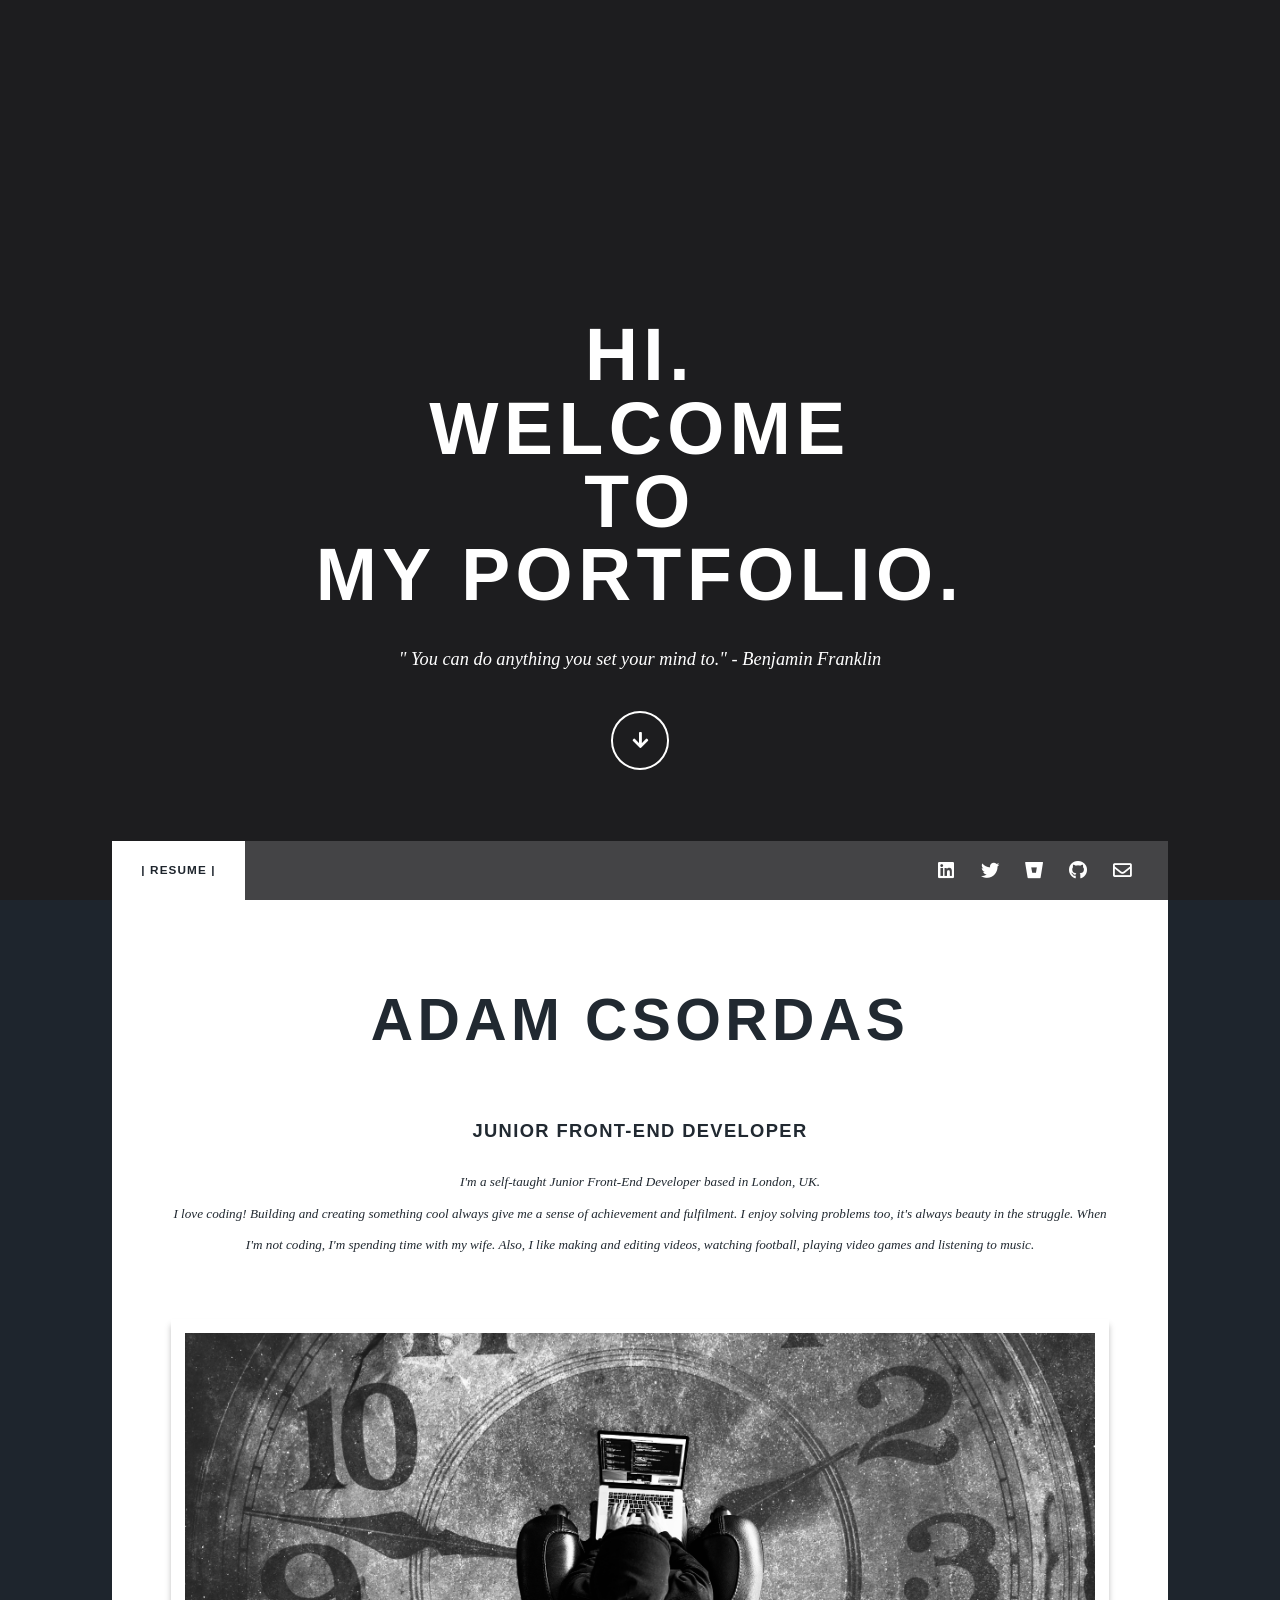
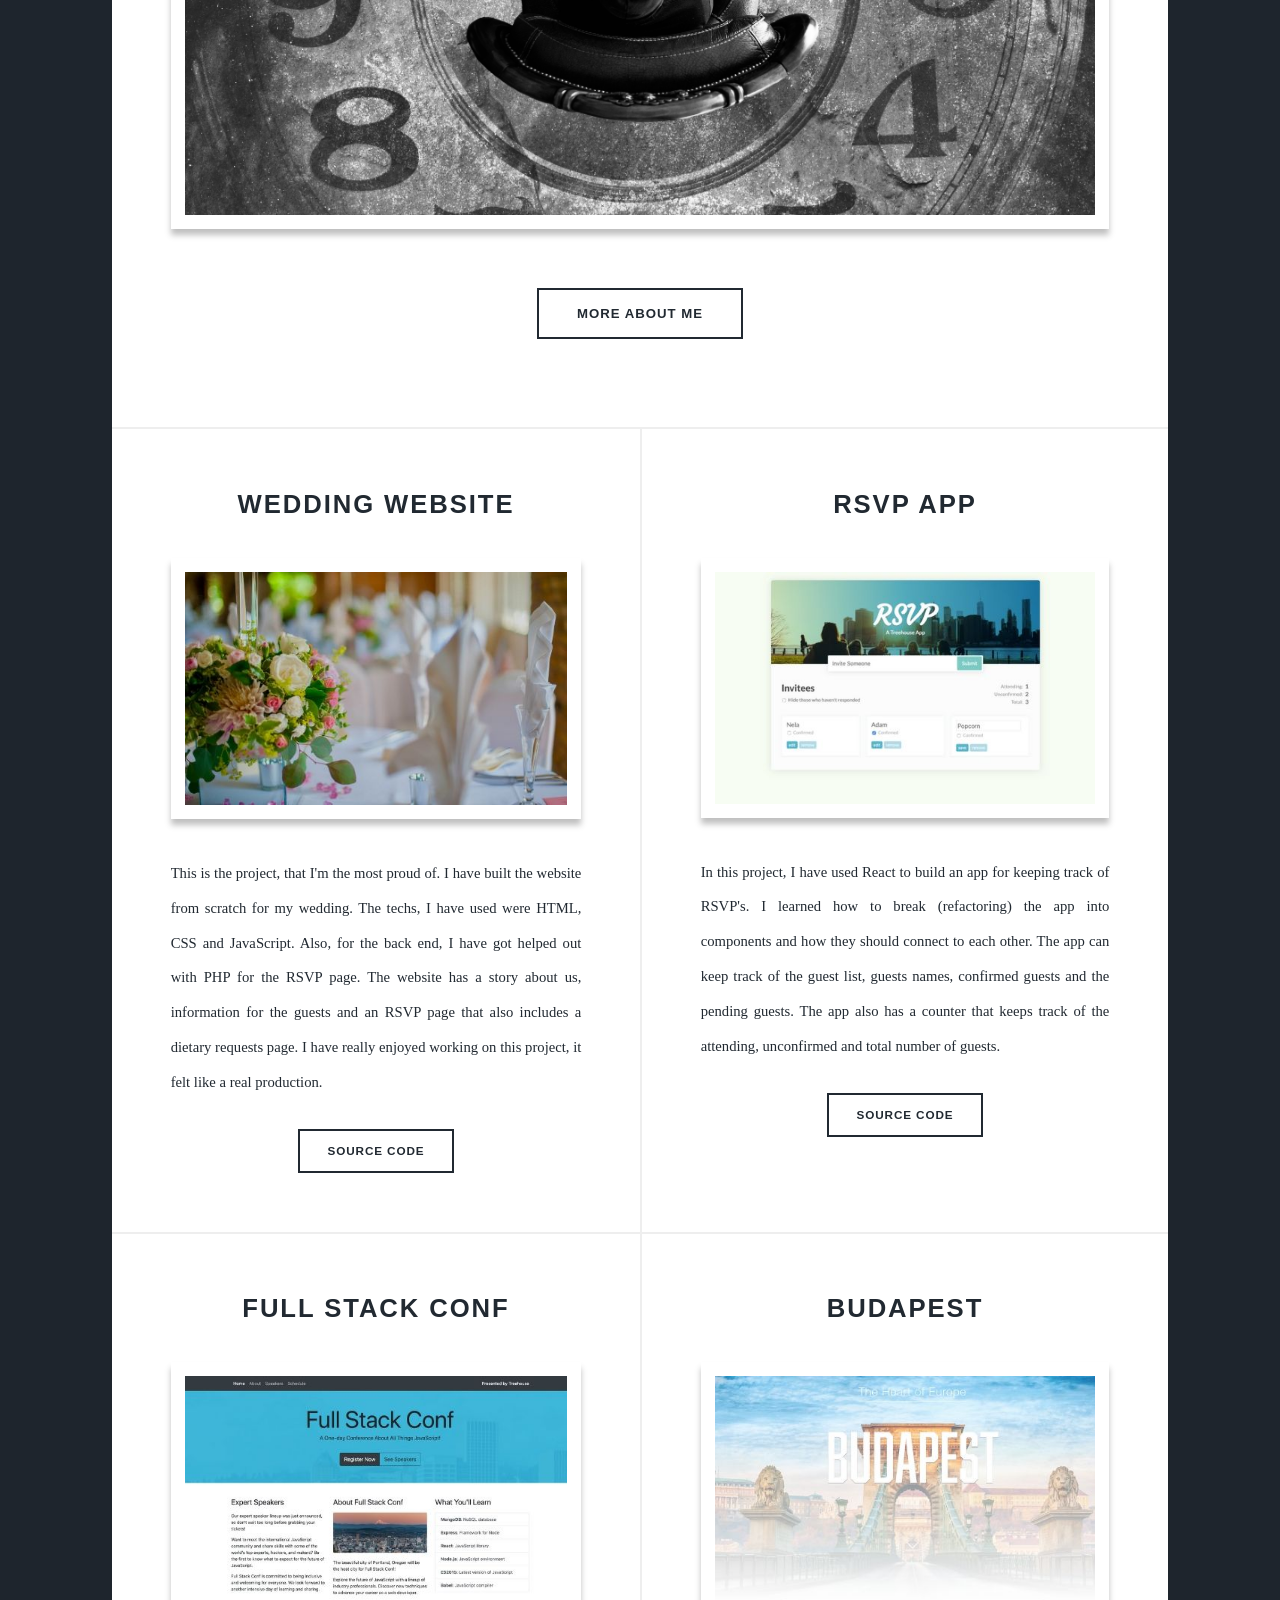
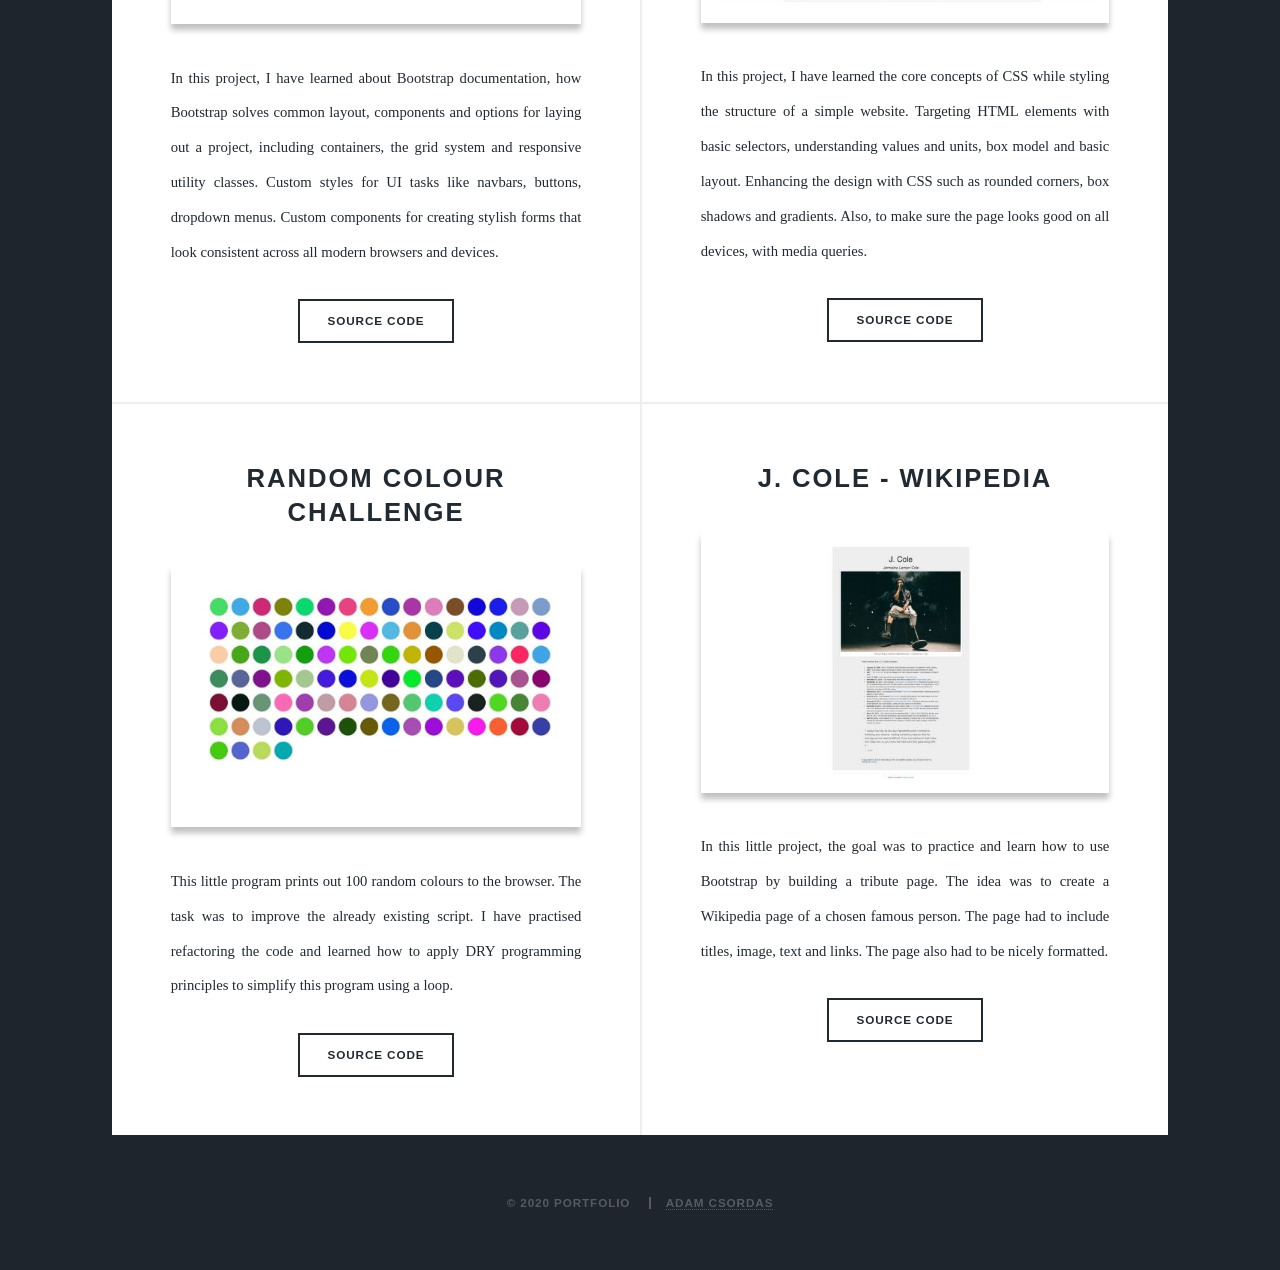
==== commit 9317d650: "correcting some misspelling" ====
--- a/index.html
+++ b/index.html
@@ -33,7 +33,7 @@
 		<!-- Nav -->
 		<nav id="nav">
 			<ul class="links">
-				<li class="active"><a href="https://drive.google.com/file/d/1hNByN18mlKdUFwlA4KWdGPTzCjH7SuzE/view?usp=sharing"
+				<li class="active"><a href="https://drive.google.com/file/d/1u_uGtDijgJ7PiiiFHQKZlt4pNSd8jGHj/view?usp=sharing"
 						target="_blank">| Resume |</a></li>
 			</ul>
 			<ul class="icons">
@@ -83,7 +83,7 @@
 						techs, I have used were HTML, CSS and JavaScript. Also,
 						for the back end, I have got helped out with PHP for the RSVP page. The website has a story about us,
 						information for the guests and an RSVP page that also
-						includes a dietry requests page. I have really enjoyed working on this project, it felt like a real
+						includes a dietary requests page. I have really enjoyed working on this project, it felt like a real
 						production.
 					</p>
 					<ul class="actions special">
@@ -145,8 +145,8 @@
 					<a href="https://adamcsordas21.github.io/Random-Colour-Challenge/" target="_blank" class="image fit"><img
 							src="project/images/RandomColour.jpg" alt="Random Colour Challenge" /></a>
 					<p>This little program prints out 100 random colours to the browser. The task was to improve the already
-						existing script. I have practiced refactoring the code
-						and learned hot to apply DRY programming principles to simplify this program using a loop.</p>
+						existing script. I have practised refactoring the code
+						and learned how to apply DRY programming principles to simplify this program using a loop.</p>
 					<ul class="actions special">
 						<li><a href="https://github.com/AdamCsordas21/Random-Colour-Challenge" target="_blank" class="button">Source
 								code</a></li>
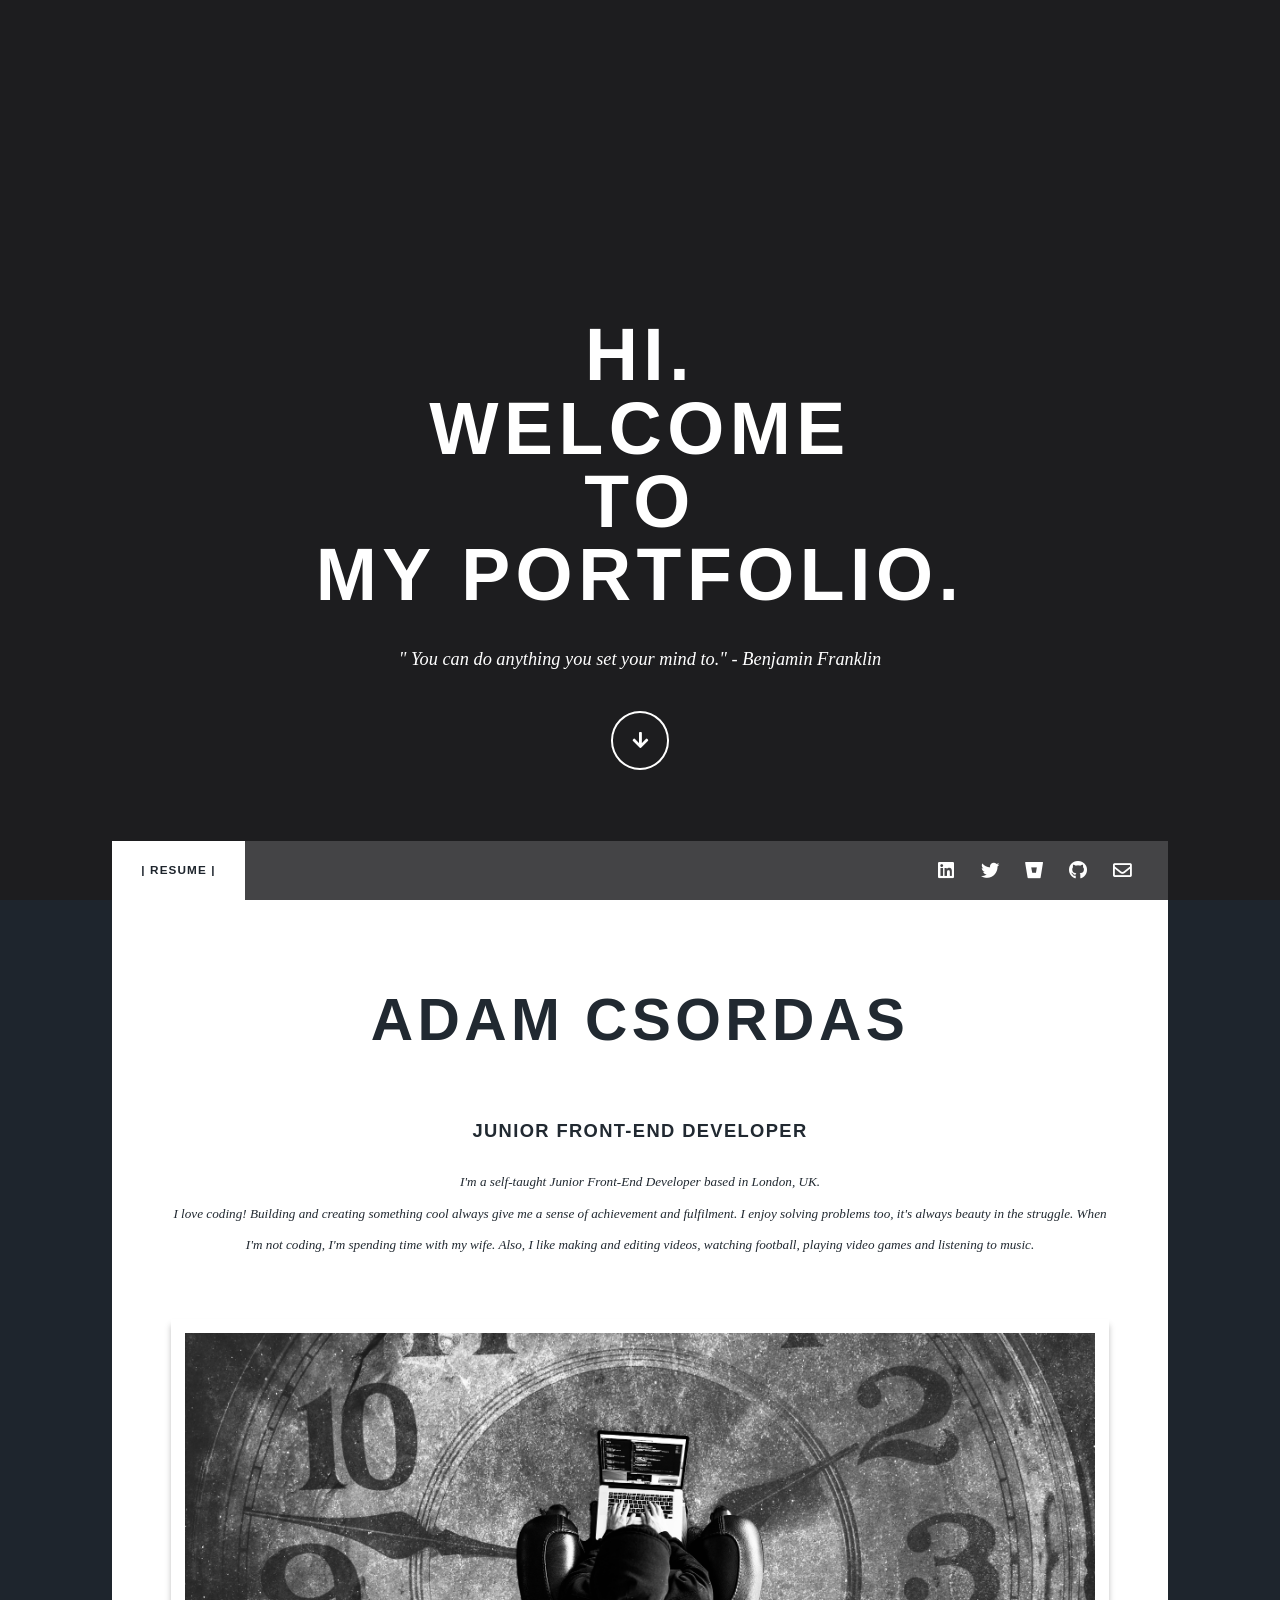
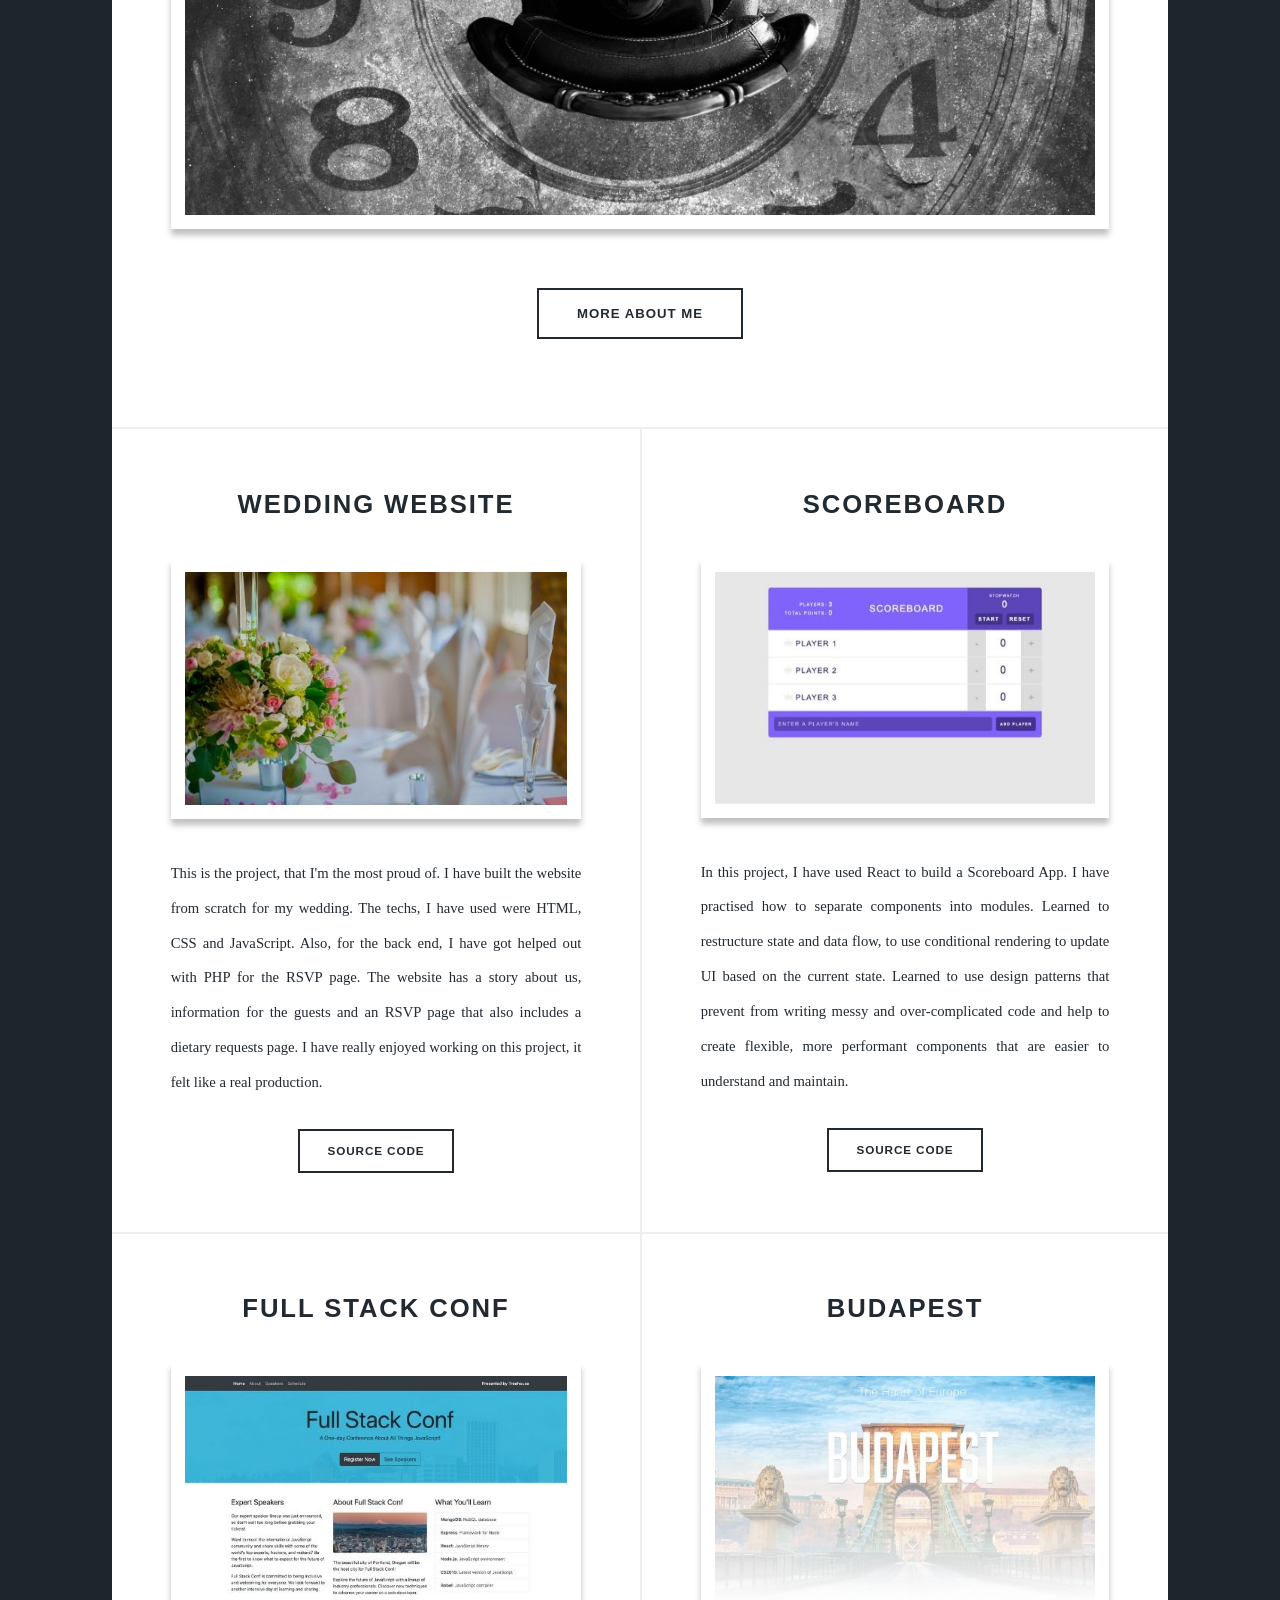
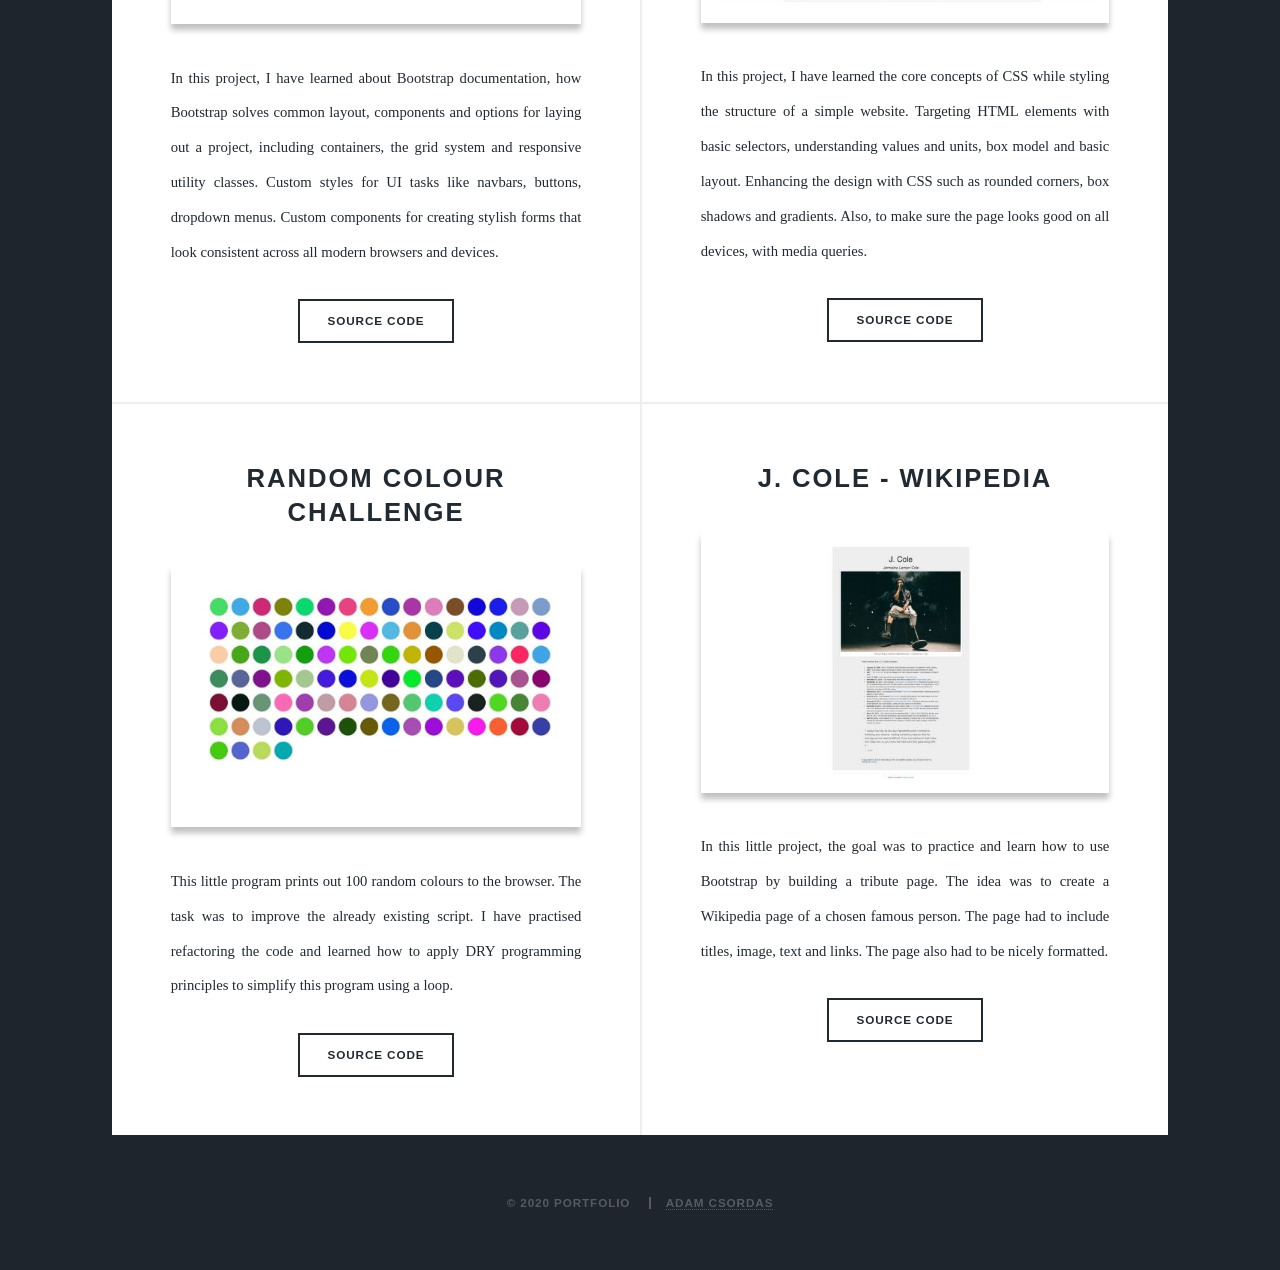
==== commit bd0e7aaf: "removing RSVP App and adding Scoreboard App" ====
--- a/index.html
+++ b/index.html
@@ -33,7 +33,7 @@
 		<!-- Nav -->
 		<nav id="nav">
 			<ul class="links">
-				<li class="active"><a href="https://drive.google.com/file/d/1u_uGtDijgJ7PiiiFHQKZlt4pNSd8jGHj/view?usp=sharing"
+				<li class="active"><a href="https://drive.google.com/file/d/13CW5osIlvdrIWATO33QUfUdc2clhAo1g/view"
 						target="_blank">| Resume |</a></li>
 			</ul>
 			<ul class="icons">
@@ -93,16 +93,14 @@
 				</article>
 				<article>
 					<header>
-						<h2><a href="https://github.com/AdamCsordas21/RSVP" target="_blank">RSVP App</a></h2>
+						<h2><a href="https://adamcsordas21.github.io/scoreboard/" target="_blank">Scoreboard</a></h2>
 					</header>
-					<a href="https://github.com/AdamCsordas21/RSVP" target="_blank" class="image fit"><img src="project/images/RSVP.jpg" alt="RSVP App" /></a>
-					<p>In this project, I have used React to build an app for keeping track of RSVP's. I learned how to break
-						(refactoring) the app into components and how
-						they should connect to each other. The app can keep track of the guest list, guests names, confirmed guests
-						and the pending guests.
-						The app also has a counter that keeps track of the attending, unconfirmed and total number of guests.</p>
+					<a href="https://adamcsordas21.github.io/scoreboard/" target="_blank" class="image fit"><img src="project/images/scoreboard.jpg" alt="Scoreboard" /></a>
+					<p>In this project, I have used React to build a Scoreboard App. I have practised how to separate components into modules. Learned to restructure state 
+						and data flow, to use conditional rendering to update UI based on the current state. Learned to use design patterns that prevent from writing messy 
+						and over-complicated code and help to create flexible, more performant components that are easier to understand and maintain.</p>
 					<ul class="actions special">
-						<li><a href="https://github.com/AdamCsordas21/RSVP" target="_blank" class="button">Source code</a></li>
+						<li><a href="https://github.com/AdamCsordas21/scoreboard" target="_blank" class="button">Source code</a></li>
 					</ul>
 				</article>
 				<article>
